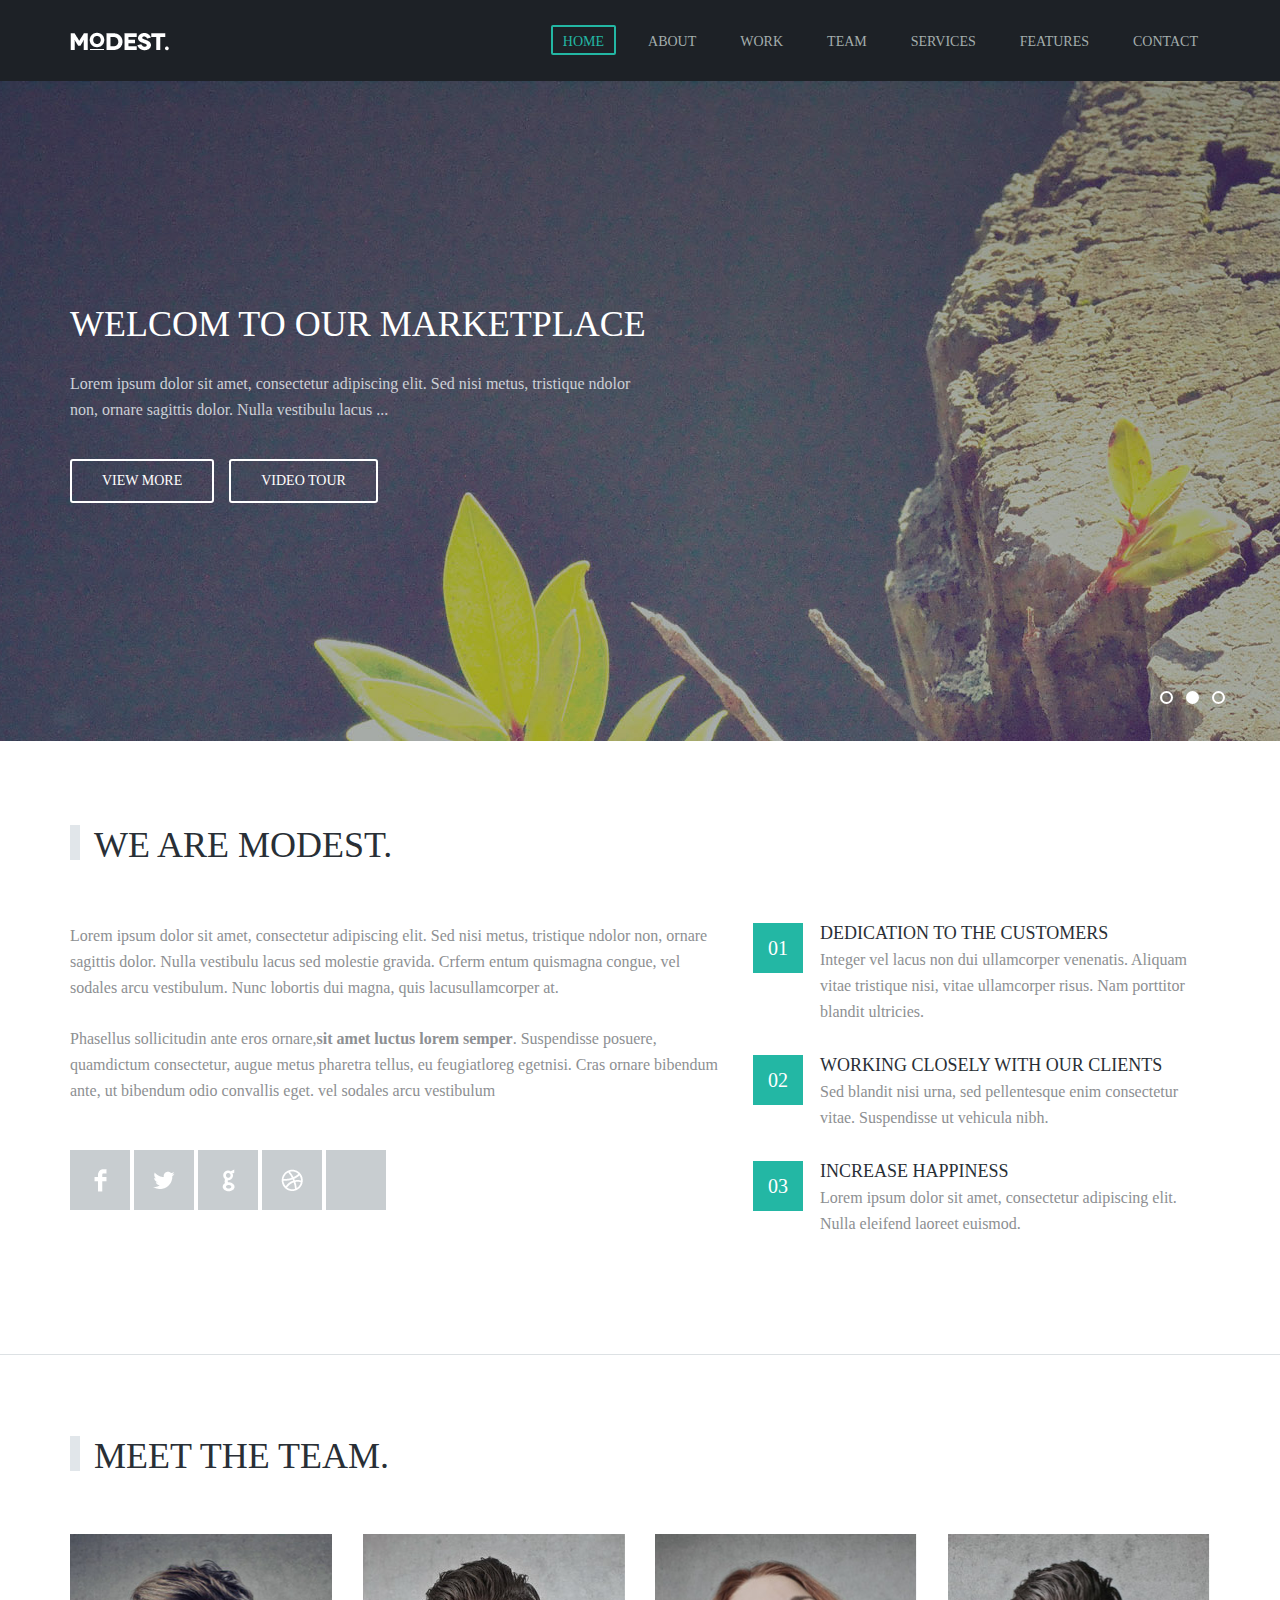
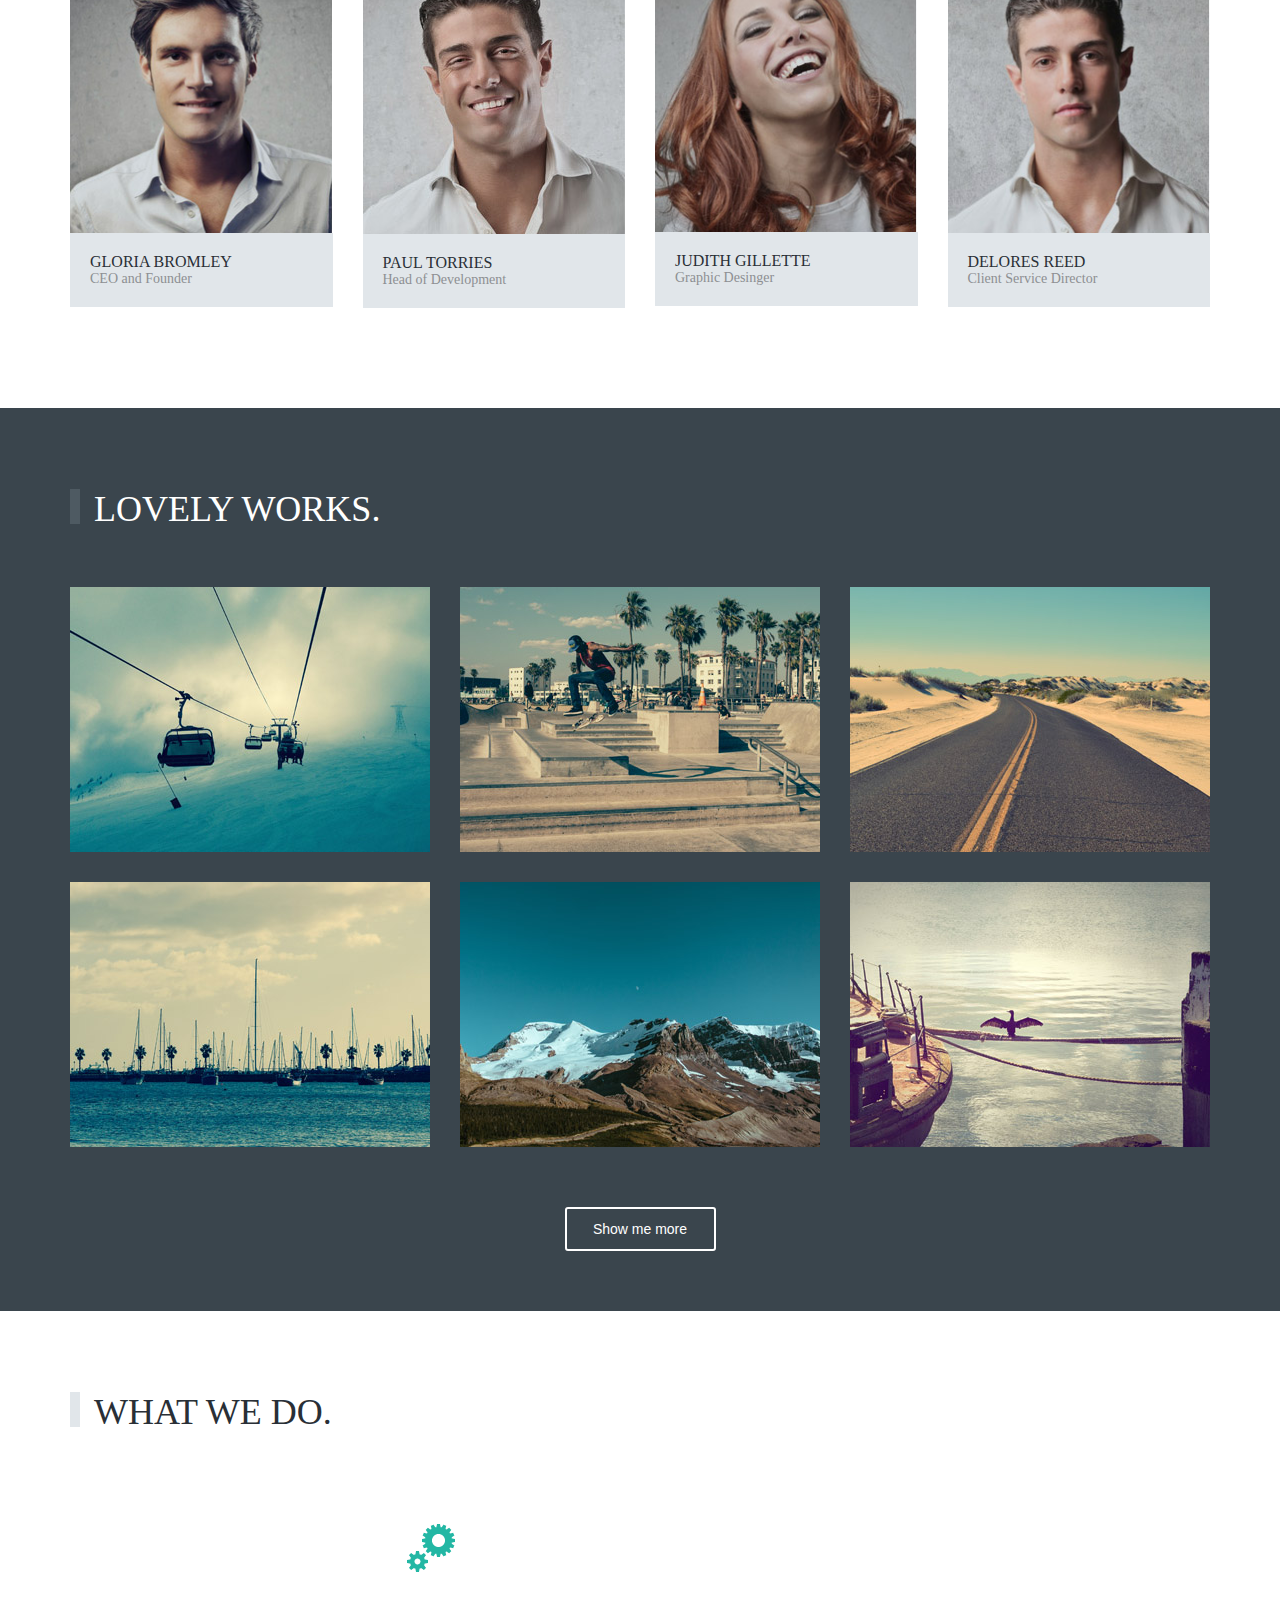
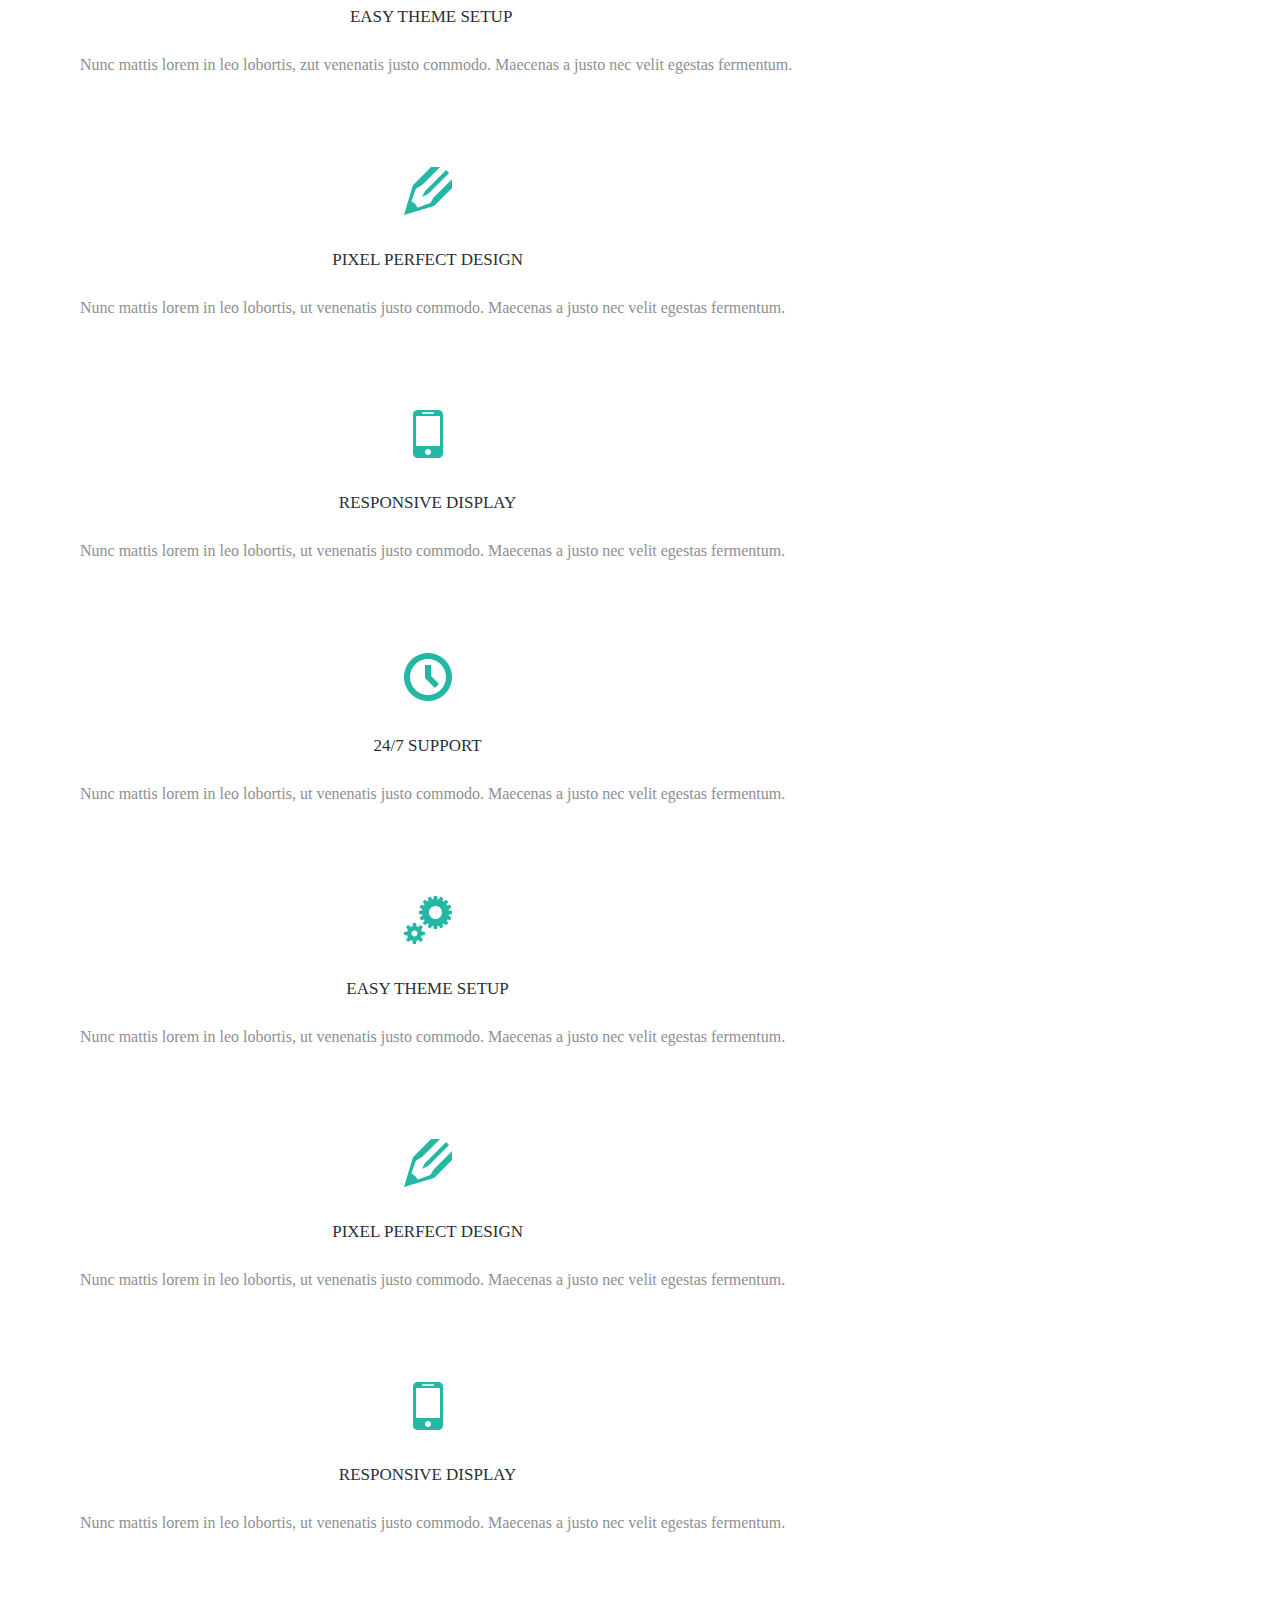
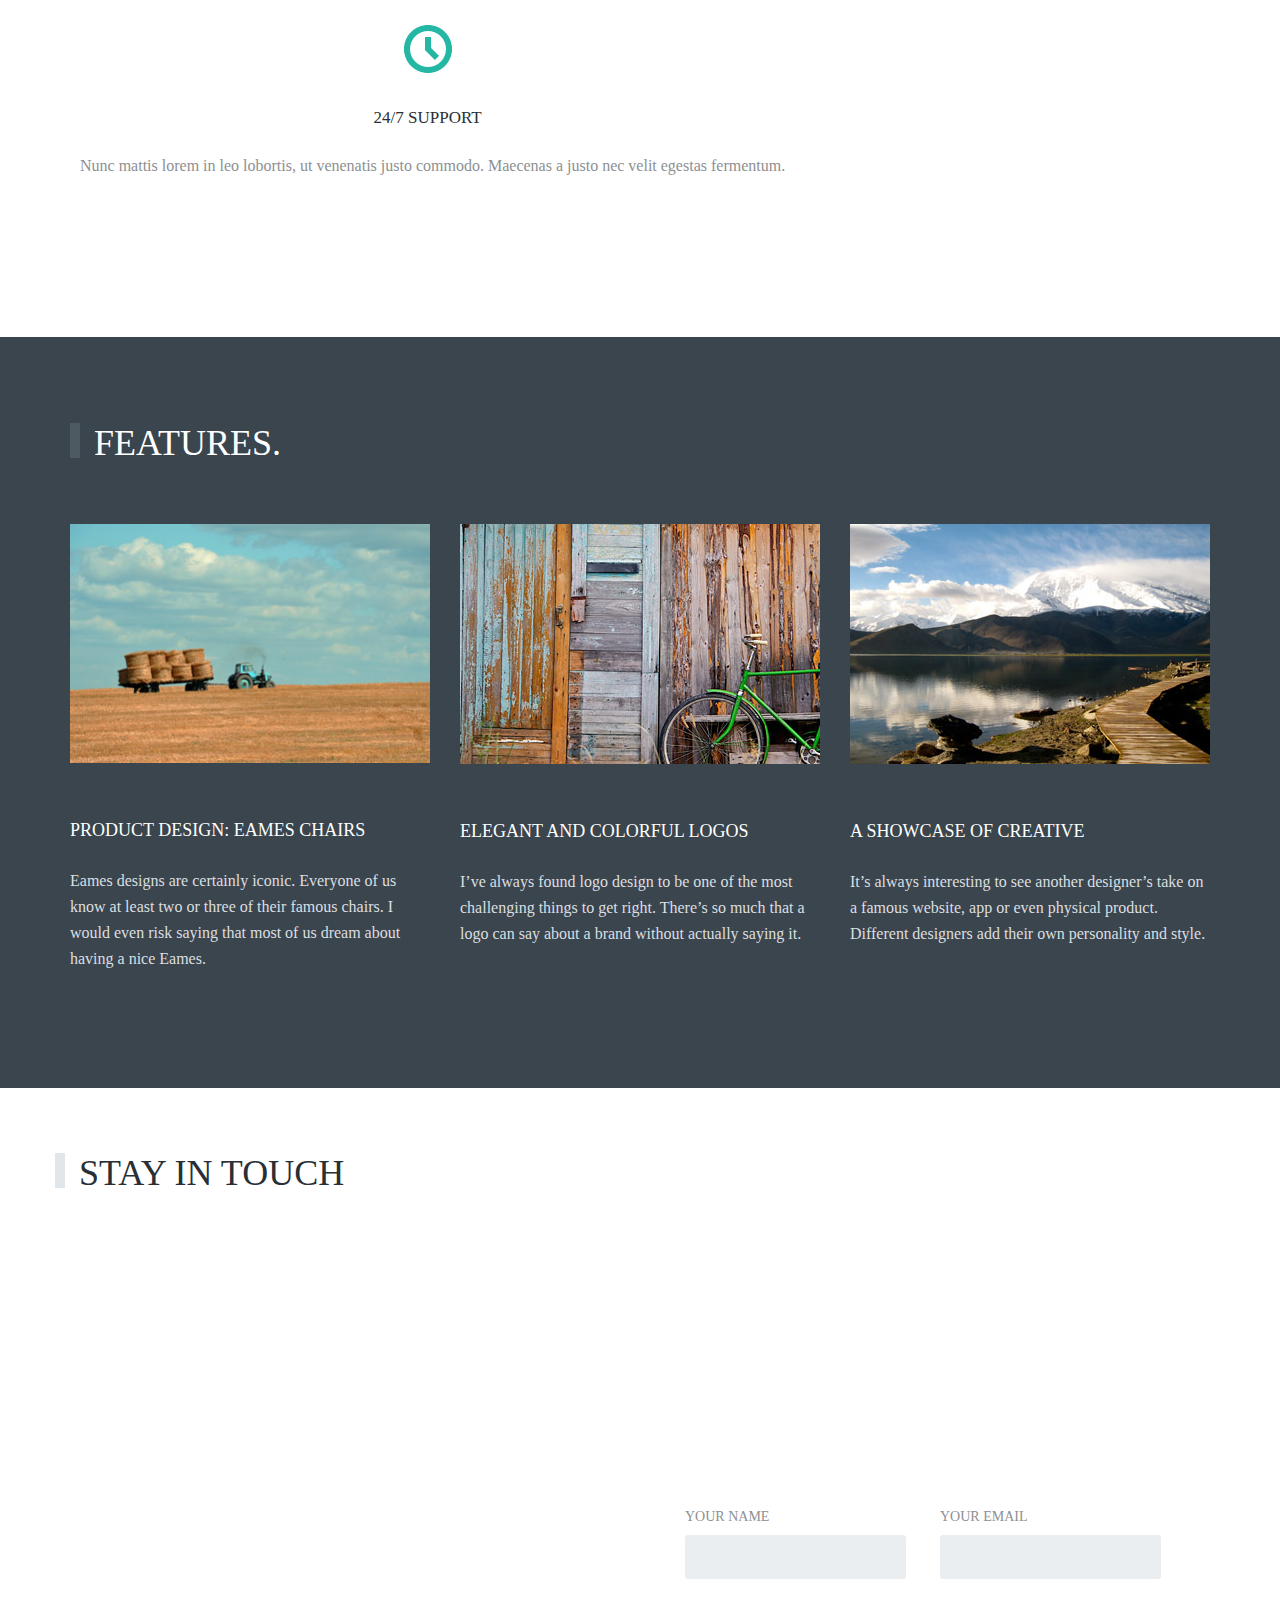
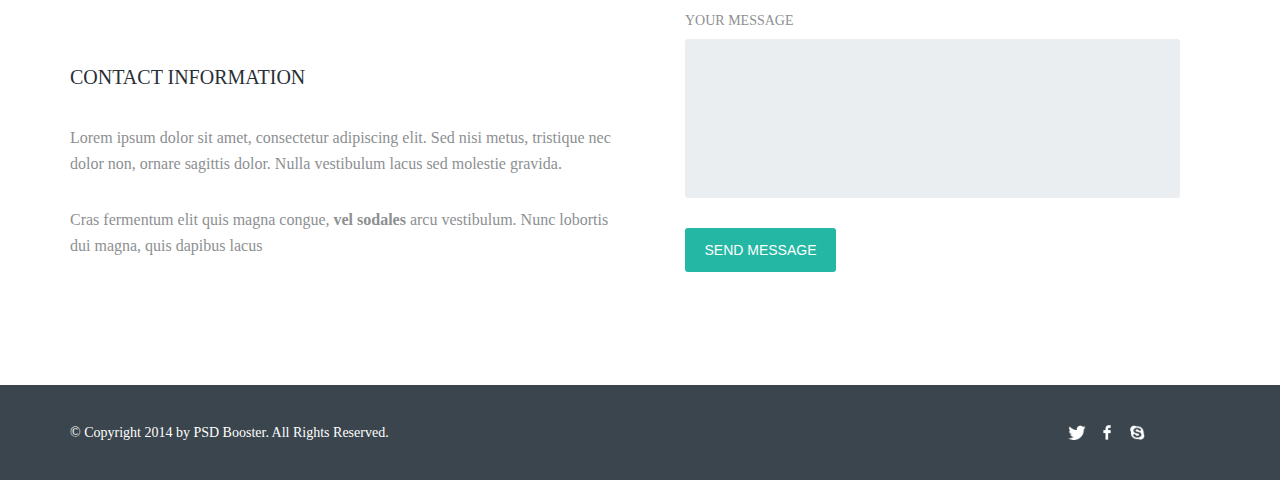
==== Modest/index.html @ b2e4acda "Add files via upload" ====
<!DOCTYPE html>
<html>
<head>
	<title>Modest</title>
	<meta charset="utf-8">
	<meta name="viewport" content="width=device-width, initial-scale=1">
	<link rel="stylesheet" type="text/css" href="style.css">
</head>
<body>

<header>
	<div class="container">
		<h1>
			<a href="#"><img src="images/logo-modest.png"></a>
		</h1>

		<ul>
			<li><a class="active" href="#">HOME</a></li>
			<li><a href="#">ABOUT</a></li>
			<li><a href="#">WORK</a></li>
			<li><a href="#">TEAM</a></li>
			<li><a href="#">SERVICES</a></li>
			<li><a href="#">FEATURES</a></li>
			<li><a href="#">CONTACT</a></li>
		</ul>
	</div>
</header>

<div id="hero">
	<div class="container">
		<h2>Welcom to our marketplace</h2>
		<p>Lorem ipsum dolor sit amet, consectetur adipiscing elit. Sed nisi metus, tristique ndolor non, ornare sagittis dolor. Nulla vestibulu lacus ...</p>

		<div>
			<a href="#">View more</a>
			<a href="#">Video tour</a>
		</div>

			<ul>
				<li><a href="#">1</a></li>
				<li><a href="#" class="current">2</a></li>
				<li><a href="#">3</a></li>
			</ul>
	</div>

</div>

<div id="about">
	<div class="container">
		<h2 class="head-first-block">We are Modest.</h2>
		<div>
			<div>
				<p>Lorem ipsum dolor sit amet, consectetur adipiscing elit. Sed nisi metus, tristique ndolor non, ornare sagittis dolor. Nulla vestibulu lacus sed molestie gravida. Crferm entum  quismagna congue, vel sodales arcu vestibulum. Nunc lobortis dui magna, quis lacusullamcorper at.</p>

				<p>Phasellus sollicitudin ante eros ornare,<b>sit amet luctus lorem semper</b>. Suspendisse posuere, quamdictum consectetur, augue metus pharetra tellus, eu feugiatloreg egetnisi. Cras ornare bibendum ante, ut bibendum odio convallis eget. vel sodales arcu vestibulum</p>

				<ul>
					<li><a href="#">Facebook</a></li>
					<li><a href="#">Twitter</a></li>
					<li><a href="#">Google</a></li>
					<li><a href="#">Dribble</a></li>
					<li><a href="#">Be</a></li>
				</ul>
			</div>

			<div>
				<ol>
					<li>
						<h4>Dedication to the customers</h4>
						<p>Integer vel lacus non dui ullamcorper venenatis. Aliquam vitae tristique nisi, vitae ullamcorper risus. Nam porttitor blandit ultricies.</p>
					</li>
					<li>
						<h4>working closely with our clients</h4>
						<p>Sed blandit nisi urna, sed pellentesque enim consectetur vitae. Suspendisse ut vehicula nibh.</p>
					</li>
					<li>
						<h4>increase happiness</h4>
						<p>Lorem ipsum dolor sit amet, consectetur adipiscing elit. Nulla eleifend laoreet euismod.</p>
					</li>
				</ol>
			</div>
		</div>
	</div>
</div>

<div id="team" class="container">
	<h2  class="head-first-block">Meet the team.</h2>
	<div id="team-list">
		<div>
			<div>
				<img src="images/team/1.jpg">

				<div class="mask">
					<ul>
						<li><a href="">Twitter</a></li>
						<li><a href="">Facebook</a></li>
						<li><a href="">Linkedin</a></li>
					</ul>
				</div>
			</div>

			<div class="info">
				<h4>Gloria Bromley</h4>
				<p>CEO and Founder</p>
			</div>			
		</div>

		<div>
			<div>
				<img src="images/team/2.jpg">

				<div class="mask">
					<ul>
						<li><a href="">Twitter</a></li>
						<li><a href="">Facebook</a></li>
						<li><a href="">Linkedin</a></li>
					</ul>
				</div>
			</div>

			<div class="info">
				<h4>Paul Torries</h4>
				<p>Head of Development</p>
			</div>			
		</div>

		<div>
			<div>
				<img src="images/team/3.jpg">

				<div class="mask">
					<ul>
						<li><a href="">Twitter</a></li>
						<li><a href="">Facebook</a></li>
						<li><a href="">Linkedin</a></li>
					</ul>
				</div>
			</div>

			<div class="info">
				<h4>Judith Gillette</h4>
				<p>Graphic Desinger</p>
			</div>			
		</div>

		<div>
			<div>
				<img src="images/team/4.jpg">

				<div class="mask">
					<ul>
						<li><a href="">Twitter</a></li>
						<li><a href="">Facebook</a></li>
						<li><a href="">Linkedin</a></li>
					</ul>
				</div>
			</div>

			<div class="info">
				<h4>Delores Reed</h4>
				<p>Client Service Director</p>
			</div>			
		</div>

	</div>
</div>

<div id="work">
	<div class="container">
		<h2  class="head-first-block">Lovely works.</h2>
		<div>
			<div>
				<img src="images/pics/pic1.jpg">
				<div class="mask">
					<h4>partnership guidlines</h4>
				</div>

			</div>

			<div>
				<img src="images/pics/pic2.jpg">
				<div class="mask">
					<h4>partnership guidlines</h4>
				</div>
			</div>

			<div>
				<img src="images/pics/pic3.jpg">
				<div class="mask">
					<h4>partnership guidlines</h4>
				</div>
			</div>

			<div>
				<img src="images/pics/pic4.jpg">
				<div class="mask">
					<h4>partnership guidlines</h4>
				</div>
			</div>

			<div>
				<img src="images/pics/pic5.jpg">
				<div class="mask">
					<h4>partnership guidlines</h4>
				</div>
			</div>

			<div>
				<img src="images/pics/pic6.jpg">
				<div class="mask">
					<h4>partnership guidlines</h4>
				</div>
			</div>
		</div>

		<div>
			<button>Show me more</button>
		</div>
	</div>
</div>

<div id="service">
	<div class="container">
		<h2  class="head-first-block">What we do.</h2>
		<div>
			<div>
				<h4>Easy theme Setup</h4>
				<p>Nunc mattis lorem in leo lobortis, zut venenatis justo commodo. Maecenas a justo nec velit egestas fermentum.</p>
			</div>
			<div>
				<h4>pixel perfect design</h4>
				<p>Nunc mattis lorem in leo lobortis, ut venenatis justo commodo. Maecenas a justo nec velit egestas fermentum.</p>
			</div>
			<div>
				<h4>responsive display</h4>
				<p>Nunc mattis lorem in leo lobortis, ut venenatis justo commodo. Maecenas a justo nec velit egestas fermentum.</p>
			</div>
			<div>
				<h4>24/7 support</h4>
				<p>Nunc mattis lorem in leo lobortis, ut venenatis justo commodo. Maecenas a justo nec velit egestas fermentum.</p>
			</div>
			
			<div>
				<h4>Easy theme Setup</h4>
				<p>Nunc mattis lorem in leo lobortis, ut venenatis justo commodo. Maecenas a justo nec velit egestas fermentum.</p>
			</div>
			<div>
				<h4>pixel perfect design</h4>
				<p>Nunc mattis lorem in leo lobortis, ut venenatis justo commodo. Maecenas a justo nec velit egestas fermentum.</p>
			</div>
			<div>
				<h4>responsive display</h4>
				<p>Nunc mattis lorem in leo lobortis, ut venenatis justo commodo. Maecenas a justo nec velit egestas fermentum.</p>
			</div>
			<div>
				<h4>24/7 support</h4>
				<p>Nunc mattis lorem in leo lobortis, ut venenatis justo commodo. Maecenas a justo nec velit egestas fermentum.</p>
			</div>
		</div>
	</div>
</div>

<div id="features">
	<div class="container">
		<h2  class="head-first-block">features.</h2>
		<div>
			<div>
				<img src="images/features/pic1.jpg">
				<div>
					<h4>Product Design: Eames Chairs</h4>
					<p>Eames designs are certainly iconic. Everyone of us know at least two or three of their famous chairs. I would even risk saying that most of us dream about having a nice Eames.</p>
				</div>
				
			</div>
			<div>
				<img src="images/features/pic2.jpg">
				<div>
					<h4>Elegant and Colorful Logos</h4>
					<p>I’ve always found logo design to be one of the most challenging things to get right. There’s so much that a logo can say about a brand without actually saying it.</p>
				</div>
				
			</div>
			<div>
				<img src="images/features/pic3.jpg">
				<div>
					<h4>A Showcase of Creative</h4>
					<p>It’s always interesting to see another designer’s take on a famous website, app or even physical product. Different designers add their own personality and style.</p>
				</div>
				
			</div>			
		</div>		
	</div>
</div>

<div id="contact">
	<h2 class="head-first-block container">Stay in touch</h2>

		<iframe src="https://www.google.com/maps/embed?pb=!1m18!1m12!1m3!1d14898.260747202085!2d107.26133222778275!3d21.010059857342885!2m3!1f0!2f0!3f0!3m2!1i1024!2i768!4f13.1!3m3!1m2!1s0x314afe342e46972f%3A0xa6c0a3414cb71553!2zQ-G6qW0gVHJ1bmcsIEPhuqltIFBo4bqjLCBRdeG6o25nIE5pbmgsIFZp4buHdCBOYW0!5e0!3m2!1svi!2s!4v1594491783343!5m2!1svi!2s" width="100%" height="346px" frameborder="0" style="border:0; z-index: -21;" allowfullscreen="" aria-hidden="false" tabindex="0" ></iframe>
		
		<div class="container">
			<div id="contact-form">
				<div>
					<h4>Contact information</h4>
					<p>Lorem ipsum dolor sit amet, consectetur adipiscing elit. Sed nisi metus, tristique nec dolor non, ornare sagittis dolor. Nulla vestibulum lacus sed molestie gravida.</p>
					<p>Cras fermentum elit quis magna congue, <b>vel sodales</b> arcu vestibulum. Nunc lobortis dui magna, quis dapibus lacus </p>
				</div>

				<form>
					<div>
						<div>
							<label for="name">Your name</label>
							<input type="text" name="name" id="name">
						</div>
						<div>
							<label for="email">Your email</label>
							<input type="email" name="email" id="email">
						</div>
					</div>

					<div>
						<label for="message">Your message</label>
						<textarea id="message" name="message" rows="10" maxlength="500"></textarea>
					</div>

					<div>
						<button>Send message</button>
					</div>
				</form>
			</div>
		</div>

</div>

<footer>
	<div class="container">
		<p>&copy; Copyright 2014 by PSD Booster. All Rights Reserved.</p>
		<ul>
			<li><a href="#">Twitter</a></li>
			<li><a href="#">Facebook</a></li>
			<li><a href="#">Skype</a></li>
			<li><a href="#">Be</a></li>
			<li><a href="#">Lnikedlin</a></li>
		</ul>
	</div>
</footer>
</body>
</html>
---- Modest/style.css ----
* {
	margin: 0;
	padding: 0;
	box-sizing: border-box;
}

a {
	text-decoration: none;
}

.container {
	max-width: 1170px;
	margin: 0px auto;
	padding-left: 15px;
	padding-right: 15px;
}

/** header **/


header {
	background-color: #1d2126;
	height: 81px;
}

h1 {
	line-height: 81px;
}

h2 {
	font-size: 36px;
}

h2.head-first-block {
	position: relative;
	padding-left: 24px;
	color: #292f36;
	font-weight: normal;
	text-transform: uppercase;
	margin-bottom: 57px;
}

h2.head-first-block:before {
	content: ' ';
	width: 10px;
	height: 35px;
	display: inline-block;
	background-color: #e1e6ea;
	position: absolute;
	left: 0;
	top: 1px;
}

h4 {
	font-size: 16px;
}

header .container {
	display: flex;
	justify-content: space-between;
}

header .container ul {
	height: 81px;
}

header .container ul li {
	display: inline-block;
	line-height: 81px;
}

header .container ul li a {
	display: inline-block;
	height: 30px;
	color: #a4aead;
	text-transform: uppercase;
	border: 2px solid transparent;
	border-radius: 2px;
	padding: 0px 10px;
	line-height: 30px;
	margin-left: 16px;
	font-size: 14px;
}

header .container ul li a:hover {
	border: 2px solid #5b6168;
}

header .container ul li a.active {
	border-color: #23b7a4;
	color: #23b7a4;
}

/** hero **/

#hero {
	height: 660px;
	background-image: url(images/banner.jpg);
	background-repeat: no-repeat;
	background-size: cover;
	background-color: #404257;
	background-position: center;
}
#hero .container h2,
#hero .container p,
#hero .container div {
	max-width: 585px;
}

#hero .container {
	padding-top: 222px;
	position: relative;
	height: 660px;
}

#hero .container h2 {
	line-height: 42px;
	color: white;
	text-transform: uppercase;
	font-weight: normal;
}

#hero .container p {
	line-height: 26px;
	color: #ccd0d7;
	font-size: 16px;
	margin-top: 26px;
}
#hero .container div {
	margin-top: 36px;
}
#hero .container div a {
	display: inline-block;
	height: 44px;
	line-height: 40px;
	padding: 0px 30px;
	border: 2px solid white;
	border-radius: 3px;
	font-size: 14px;
	color: white;	
	text-transform: uppercase;
}

#hero .container div a:hover {
	background-color: #23b7a5;
	border-color: #23b7a5;
}

#hero .container div a:nth-child(2) {
	margin-left: 11px;
}

#hero .container ul {
	position: absolute;
	right: 0px;
	bottom: 30px;
}

#hero .container ul li:first-child {
	margin-left: 0px;
}

#hero .container ul li{
	display: inline-block;
	margin-left: 9px;
}

#hero .container ul li a {
	display: inline-block;
	border: 2px solid white;
	width: 13px;
	height: 13px;
	border-radius: 50%;
	text-indent: -10000000px;
}

#hero .container ul li a.current {
	background-color: white;
}


/** about **/
#about {
	border-bottom: 1px solid #dde1e4;
}

#about .container {
	margin-top: 83px;
	margin-bottom: 87px;
}

#about .container > div {
	display: flex;
	justify-content: space-between;
}

#about .container > div > div:first-child {
	width: 654px;
}

#about .container > div > div:last-child {
	width: 457px;
}

#about .container p {
	color: #8d8f92;
	font-size: 16px;
	line-height: 26px;
}

#about .container > div > div:first-child p {
	margin-bottom: 25px;
}

#about ul {
	padding-top: 21px;
}

#about ul li {
	display: inline-block;
}

#about ul li a {
	display: inline-block;
	width: 60px;
	height: 60px;
	text-indent: -1000000px;
	background-color: #c8cdd0;
	background-repeat: no-repeat;
	background-position: center center;
}

#about ul li a:hover {
	background-color: #d0d5d9;
}

#about ul li:nth-child(1) a {
	background-image: url('images/social/facebook.png');
}

#about ul li:nth-child(2) a {
	background-image: url('images/social/twitter.png');
}

#about ul li:nth-child(3) a {
	background-image: url('images/social/google.png');
}

#about ul li:nth-child(4) a {
	background-image: url('images/social/dribbble.png');
}

#about ul li:nth-child(5) a {
	background-image: url('images/social/be.png');
}

#about ol {
	counter-reset: about;
}


#about ol li {
	list-style: none;
	position: relative;
	padding-left: 67px;
	margin-bottom: 30px;
}

#about ol li:before {
	counter-increment: about;
	content: counters(about, ".", decimal-leading-zero);
	display: inline-block;
	width: 50px;
	height: 50px;
	background-color: #23b7a4;
	color: white;
	font-size: 20px;
	text-align: center;
	line-height: 50px;
	position: absolute;
	top: 0px;
	left: 0px;
}

#about ol li h4 {
	margin-bottom: 3px;
	font-size: 18px;
	font-weight: normal;
	text-transform: uppercase;
	color: #292f36;
}

/** team **/

#team {
	margin-top: 80px;
	margin-bottom: 100px; 
}


#team-list {
	display: flex;
	justify-content: space-between;
}

#team-list > div {
	width: calc((100% - 90px) / 4)
}


#team-list .mask{
	display: none;
}


#team-list img {
	display: block;
	max-width: 100%;
}

#team-list h4 {
	color: #292f36;
	text-transform: uppercase;
	font-size: 16px;
	font-weight: normal;
}

#team-list p {
	font-size: 14px;
	font-weight: normal;
	color: #8d8f92;
}

#team-list .info {
	background-color: #e1e6ea;
	height: 74px;
	padding: 20px 0 18px 20px;
}

#team-list .mask ul {
	list-style: none;
}

#team-list .mask ul li a {
	display: inline-block;
	width: 50px;
	height: 50px;
	background-color: #3a454d;
	text-indent: -10000000px;
	background-repeat: no-repeat;
	background-position: center center;
	background-size: auto 15px;
}

#team-list .mask ul li:nth-child(1) a {
	background-image: url('images/social/twitter.png')
}

#team-list .mask ul li:nth-child(2) a {
	background-image: url('images/social/facebook.png')
}

#team-list .mask ul li:nth-child(3) a {
	background-image: url('images/social/Linkedin.png')
}

#team-list > div > div:not(.info) {
	position: relative;
}

#team-list > div:hover > div .mask{
	display: block;
	position: absolute;
	top: 0;
	left: 0;
	width: 100%;
	height: 100%;
	background-color: rgba(255,255,255,0.4);
	display: flex;
	justify-content: center;
	align-items: center;
}

#team-list > div:hover .info {
	background-color: #3a454d;
}

#team-list > div:hover .mask ul {
	letter-spacing: -2px;
}

#team-list > div:hover .mask ul li {
	display: inline-block;
}

#team-list > div .mask ul li a:hover {
	background-color: #4e5a62;
}

#team-list > div:hover h4,
#team-list > div:hover p {
	color: white;
}

/** work **/

#work h2.head-first-block {
	position: relative;
	padding-left: 24px;
	color: white;
	font-weight: normal;
	text-transform: uppercase;
	margin-bottom: 57px;
}

#work h2.head-first-block:before {
	content: ' ';
	width: 10px;
	height: 35px;
	display: inline-block;
	background-color: #4e5a62;
	position: absolute;
	left: 0;
	top: 1px;
}

#work {
	background-color: #3a454d;
}

#work .container {
	padding-top: 80px;
	padding-bottom: 60px;
}

#work .container > div {
	display: flex;
	flex-wrap: wrap;
	justify-content: space-between;
}

#work .container > div > div {
	display: block;
	margin-bottom: 30px;
	position: relative;
	width: calc((100% - 60px) / 3);
}

#work .container > div > div > img {
	display: block;
	max-width: 100%;
}

#work .container > div > div .mask{
	display: none;
}

#work .container button {
	font-size: 14px;
	color: white;
	width: 151px;
	height: 44px;
	border: 2px solid white;
	border-radius: 3px;
	background-color: transparent;
	cursor: pointer;
	margin: 30px auto 0px auto;
}

#work .container > div > div h4 {
	font-size: 18px;
	text-transform: uppercase;
	font-weight: normal;
}
#work .container > div > div:hover .mask {
	display: block;
	width: 100%;
	height: 100%;
	position: absolute;
	top: 0px;
	left: 0px;
	background-color: rgba(0,0,0,0.5);
	background-repeat: no-repeat;
	background-position: center 95px;
	background-image: url(images/plus.png);
	cursor: pointer;
}

#work .container > div > div:hover h4 {
	display: block;
	background-color: #292f36;
	height: 60px;
	position: absolute;
	bottom: 0;
	left: 0;
	width: 100%;
	color: white;
	padding-left: 20px;
	line-height: 60px;
}

#work .container > div > div:hover {

}

#work .container button:hover {
	background-color: #23b7a5;
	border-color: #23b7a5;
}

/** What we do **/

#service .container {
	margin-top: 80px;
	padding-bottom: 70px;
}

#service h2.head-first-block {
	margin-bottom: 90px;
}

#service .container > div {
	display: flex;
	flex-wrap: wrap;
	justify-content: space-between;
}

#service .container > div > div {
	display: inline-block;
	width: calc((100% -90px) /4);
	margin-bottom: 88px;
}

#service .container > div > div h4 {
	font-size: 17px;
	color: #292f36;
	font-weight: normal;
	text-transform: uppercase;
	text-align: center;
	margin-top: 34px;
	margin-bottom: 25px;
}

#service .container > div > div p {
	font-size: 16px;
	line-height: 26px;
	color: #8d8f92;
	font-weight: normal;
	text-align: center;
	padding-left: 10px;
}

#service .container > div > div:before {
	content: ' ';
	display:block;
	width: 100%;
	height: 50px;
	background-repeat: no-repeat;
	background-position: center;

}

#service .container > div > div:nth-child(4n + 1):before{
	background-image: url('images/service/setup.png');
}

#service .container > div > div:nth-child(4n + 2):before{
	background-image: url('images/service/pencil.png');
}

#service .container > div > div:nth-child(4n + 3):before{
	background-image: url('images/service/mobile.png');
}

#service .container > div > div:nth-child(4n + 4):before{
	background-image: url('images/service/clock.png');
}


/** features **/ 

#features {
	background-color: #3a454d;
}

#features h2.head-first-block {
	margin-bottom: 60px;
	color: white;
	text-transform: uppercase;
}

#features h2.head-first-block:before {
	content: ' ';
	width: 10px;
	height: 35px;
	display: inline-block;
	background-color: #4e5a62;
	position: absolute;
	left: 0;
	top: 1px;
}

#features .container {
	padding-top: 85px;
	padding-bottom: 116px;
}

#features .container > div {
	display: flex;
	flex-wrap: wrap;
	justify-content: space-between;
}

#features .container > div > div {
	display: block;
	width: calc((100% - 60px) / 3);
}

#features .container > div > div img {
	max-width: 100%;
}

#features .container > div > div h4 {
	margin-top: 42px;
	font-size: 18px;
	line-height: 42px;
	color: white;
	text-transform: uppercase;
	font-weight: normal;
}

#features .container > div > div p {
	margin-top: 17px;
	color: #dcdfe1;
	font-size: 16px;
	line-height: 26px;
	font-weight: normal;
}

/** contact **/
#contact h2.head-first-block {
	margin-bottom: 60px;
	margin-top: 64px;
}


#contact .container {
	margin-bottom: 83px;
}

#contact-form {
	display: flex;
	justify-content: space-between;
	margin-top: 0px;
}

#contact-form > div,
#contact-form form {
	display: block;
	width: calc((100% - 30px) / 2 );
}

#contact-form > div {
	padding-top: 60px;
}

#contact-form > div h4 {
	font-size: 20px;
	line-height: 26px;
	font-weight: normal;
	text-transform: uppercase;
	color: #292f36;
	margin-bottom: 35px;
}

#contact-form > div p {
	font-size: 16px;
	line-height: 26px;
	font-weight: normal;
	color: #8d8f92;
	margin-bottom: 30px;
}

#contact-form form {
	background-color: white;
	padding: 30px;
	margin-top: -130px;
    z-index: 2;
}


#contact-form form div:nth-child(1) {
	display: flex;
	justify-content: space-between;
}


#contact-form form div:nth-child(1) div {
	display: inline-block;
	width: calc((100% - 15px) / 2);
	margin-bottom: 29px;
}

#contact-form label {
	display: block;
	font-size: 14px;
	line-height: 26px;
	text-transform: uppercase;
	color: #8d8f92;
	margin-bottom: 5px;
}

#contact-form input,
#contact-form textarea {
	border-radius: 3px;
	border: none;
	background-color: #eaeef1;
	outline: none;
	max-width: 100%;
}

#contact-form input {
	display: block;
	height: 44px;
	padding: 5px 20px;
	font-size: 14px;
	line-height: 14px;
}

#contact-form textarea {
	display: block;
	width: 495px;
	height: 159px;
	margin-bottom: 30px;
	resize: none;
	padding: 20px;
	font-size: 14px;
	line-height: 20px;
}

#contact-form button {
	width: 151px;
	height: 44px;
	border-radius: 3px;
	border: none;
	background-color: #23b7a4;
	color: white;
	text-transform: uppercase;
	font-size: 14px;
	line-height: 28px;
	cursor: pointer;
}

/** footer **/

footer {
	background-color: #3a454d;
	height: 95px;
}

footer div {
	display: flex;
	justify-content: space-between;
	align-items: center;
}

footer div p {
	font-size: 14px;
	line-height: 26px;
	color: white;
}

footer div ul {
	list-style: none;
	display: block;
	height: 95px;
	display: flex;
	align-items: center;
}

footer div ul li {
	display: inline-block;
}

footer div ul li a {
	display: inline-block;
	width: 25px;
	height: 20px;
	text-indent: -1000000px;	
	background-repeat: no-repeat;
	background-position: center;
	background-size: auto 15px;
	margin-left: 5px;
}

footer div ul li:nth-child(1) a {
	background-image: url('images/social/twitter.png'); 
}

footer div ul li:nth-child(2) a {
	background-image: url('images/social/facebook.png'); 
}

footer div ul li:nth-child(3) a {
	background-image: url('images/social/skype.png'); 
}

footer div ul li:nth-child(4) a {
	background-image: url('images/social/be.png'); 
}

footer div ul li:nth-child(5) a {
	background-image: url('images/social/linkedin.png'); 
}

/** responsive **/


@media screen and (max-width: 960px) {

	#hero {
		height: 550px;
	}

	h2.head-first-block {
		margin-bottom: 40px;
	}


	#hero .container h2,
	#hero .container p,
	#hero .container div {
		max-width: 80%;
		margin-left: auto;
		margin-right: auto;
		text-align: center;
	}

	#hero .container {
	    padding-top: 150px;	
	}


	#hero .container ul {
		position: static;
		text-align: center;
		margin-top: 120px;
	}

	#about .container {
	    margin-top: 50px;
	    margin-bottom: 50px;
	}

	#about .container > div {
	    display: block;
	}

	#about .container > div > div:first-child {
	    width: 100%;
	    padding-bottom: 50px;
	}

	#about .container > div > div:last-child {
	    width: 100%;
	}
	#team {
		margin-top: 60px;
    	margin-bottom: 70px;
	}

	#team-list > div {
		width: calc((100% - 30px) / 4);
	}

	#work h2.head-first-block {
		margin-bottom: 40px;
	}

	#work .container > div > div {
		width: calc((100% - 30px) / 3);
		margin-bottom: 15px;
	}

	#work .container {
	    padding-top: 50px;
	    padding-bottom: 30px;
	}

	#work .container button {
		margin-top: 15px;
	}	

	#service .container {
	    margin-top: 50px;
	    padding-bottom: 40px;
	}

	#service .container > div > div {
		margin-bottom: 58px;
	}

	#service h2.head-first-block {
		margin-bottom: 50px;
	}

	#features .container {
		padding-top: 50px;
   		padding-bottom: 80px;
	}

	#features .container > div > div {
	    width: calc((100% - 40px) / 3);
	}

	#features h2.head-first-block {
	    margin-bottom: 40px;
	}

	#contact h2.head-first-block {
	    margin-bottom: 40px;
	    margin-top: 44px;
	}

	#contact-form {
		margin-top: -70px;
	}

	#contact-form form div:nth-child(1) {
		display: block;
	}

	#contact-form form div:nth-child(1) div {
		display: block;
		width: 100%;
		margin-bottom: 20px;
	}

	#contact-form input {
		width: 100%;
	}

	#team-list > div > div .mask {
		display: inline-block;
		position: absolute;
		right: 0px;
		bottom: -70px;
	}

	#team-list > div .mask ul li {
		display: inline-block;
	}

	#team-list  div .info {
		background-color: #3a454d;
		padding-left: 10px;
	}

	#team-list > div .mask ul {
		letter-spacing: -4px;
	}

	#team-list > div h4,
	#team-list > div p {
		color: white;
		font-size: 0.8em;
		/*width: 70%;
*/
	}

	#team-list .mask ul li a {
		width: 30px;
		height: 30px;
		background-color: transparent;
	}

	#team-list > div:hover > div .mask {
		background-color: transparent;
	}
 
	#team-list > div:hover > div .mask ul {
		display: inline-block;
	    position: absolute;
	    right: 0px;
	    bottom: -70px;
	    letter-spacing: -4px;

	}	
}

@media screen and (max-width: 810px) {
	header {
		height: auto;
	}

	header .container {
		display: block;
		text-align: center;	
	}

	header h1 {
		line-height: 50px;
	}

	header .container ul {
		height: auto;
	}

	header .container ul li {
		line-height: 50px;
	}
}

@media screen and (max-width: 768px) {

	h2 {
	    font-size: 28px;
	}
	h2.head-first-block {
	    margin-bottom: 30px;
	    text-align: center;
	}

	#hero .container h2 {
	    line-height: 36px;
	}

	header h1 {
	    line-height: 40px;
	}

	header .container ul li {
	    line-height: 40px;
	}

	#hero {
	    height: 450px;
	}

	#hero .container {
	    padding-top: 100px;
	}


	#hero .container ul {
	    margin-top: 100px;	
	}

	#about .container {
		margin-top: 30px;
   		margin-bottom: 30px;
	}

	#about ul {
	    padding-top: 0px;
	}

	#team {
		margin-top: 30px;
		margin-bottom: 30px;
	}

	#team-list {
		flex-wrap: wrap;
	}
	#team-list > div {
		width: calc((100% - 60px) / 2);
		margin: 0px 15px 40px 15px;
	}
	#team-list > div img {
		width: 100%;
	}

	#team-list > div h4 {
		font-size: 16px;
	}

	#team-list > div p {
		font-size: 14px;
	}

	#team-list .info {
		padding-bottom: 40px;
		height: auto;
	}

	#team-list .mask ul li a {
		width: 40px;
		height: 40px;
	}

	#team-list > div > div .mask {
		bottom: -90px;
	}

	#team-list > div:hover > div .mask ul {
	    bottom: -90px;
	}	

	#work .container {
		text-align: center;
		padding-top: 30px;
    	padding-bottom: 20px;
	}

	#work .container > div > div {
	    width: calc((100% - 60px) / 2);
	    margin: 0px 15px 20px 15px;
	}

	#service .container {
		text-align: center;
	}

	#service h2.head-first-block {
	    margin-bottom: 30px;
	}

	#service .container > div > div {
		width: calc((100% - 60px) / 2);
	    margin: 0px 15px 20px 15px;
	}

	#features .container {
	    padding-top: 30px;
	    padding-bottom: 40px;
	}

	#features h2.head-first-block {
	    margin-bottom: 30px;
	    text-align: center;
	}

	#features .container > div {
	    display: block;
	}

	#features .container > div > div {
	    width: 100%;
	    display: flex;
	    margin-bottom: 40px;
	}

	#features .container > div > div img {
	    max-width: 100%;
	    margin-right: 15px;
	    width: 50%;
	}

	#features .container > div > div h4 {
	    margin-top: 0px;
	}

	#contact-form {
		display: block;
	    margin-top: 0px;
	}

	#contact-form > div, #contact-form form {
	    display: block;
	    width: 100%;
	}

	#contact-form > div {
	    padding-top: 40px;
	}

	#contact-form > div h4 {
		margin-bottom: 20px;
	}

	#contact-form > div p {
		margin-bottom: 10px;
	}

	#contact-form form {
		padding: 20px 0px 20px 0px;
		margin-top: 0px;
	}

	#contact-form form div:nth-child(1) div {
	    margin-bottom: 10px;
	}

	#contact-form textarea {
		width: 100%;
	}

	#contact-form button {
		width: 100%;
	}

	#contact .container {
		margin-bottom: 20px;
	}

}

@media screen and (max-width: 500px) {

	h2.head-first-block:before {
		display: none;
	}

	#hero .container {
	    padding-top: 80px;
	}

	#hero .container ul {
	    margin-top: 50px;
	}

	#about .container > div > div:first-child {
	    padding-bottom: 30px;
	}

	#team-list {
	    display: block;
	}
	#team-list > div { 
		max-width: 100%;
		display: block;
		width: 75%;
		margin: 40px auto;
	}

	#team-list > div img {
	    max-width: 100%; 
	}

	#work .container > div {
	    display: block;
	}

	#work .container > div > div {
	    width: 100%;
	    margin: 20px 0px 20px 0px;
	}

	#work .container > div > div > img {
	    display: block;
	    max-width: 100%;
	    margin: 0px auto;
	}

	#service .container > div {
	    display: block;
	}

	#service .container > div > div {
	    width: 100%;
	    margin: 20px 0px 20px 0px;
	}
}
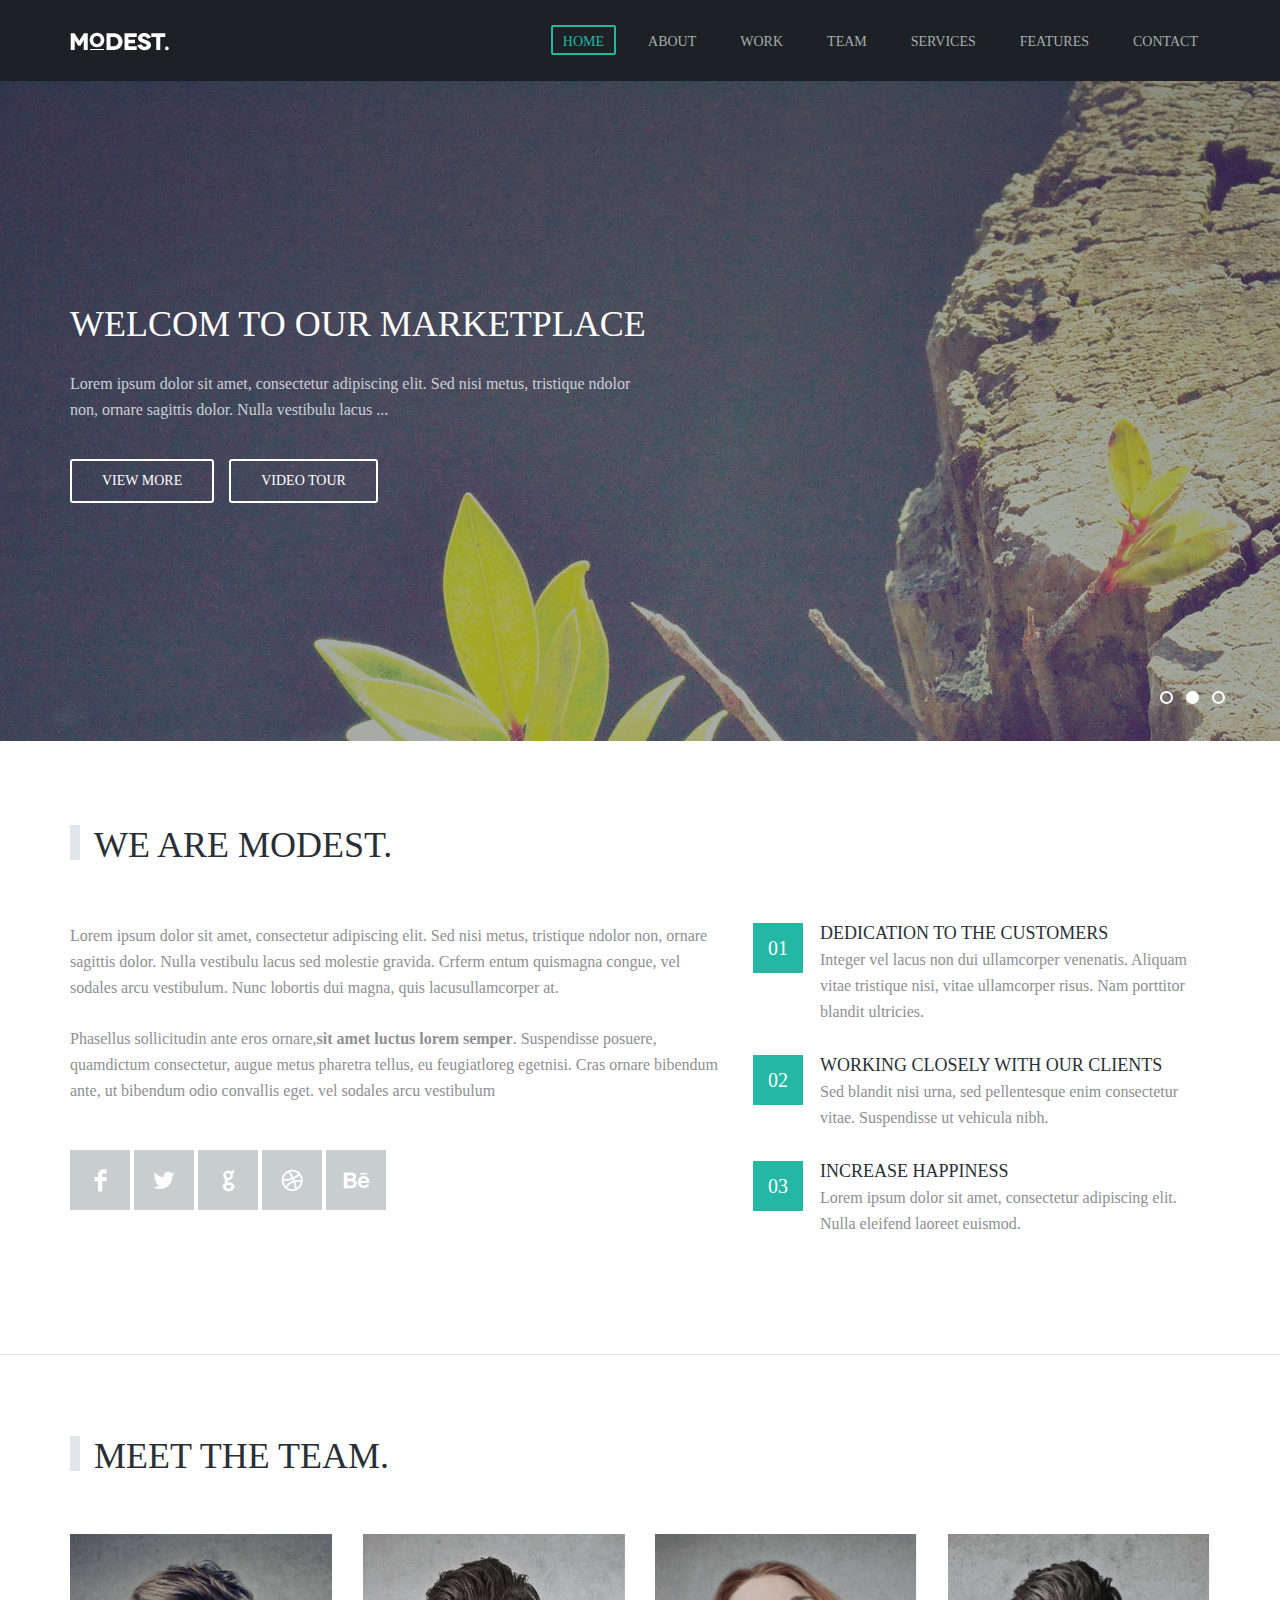
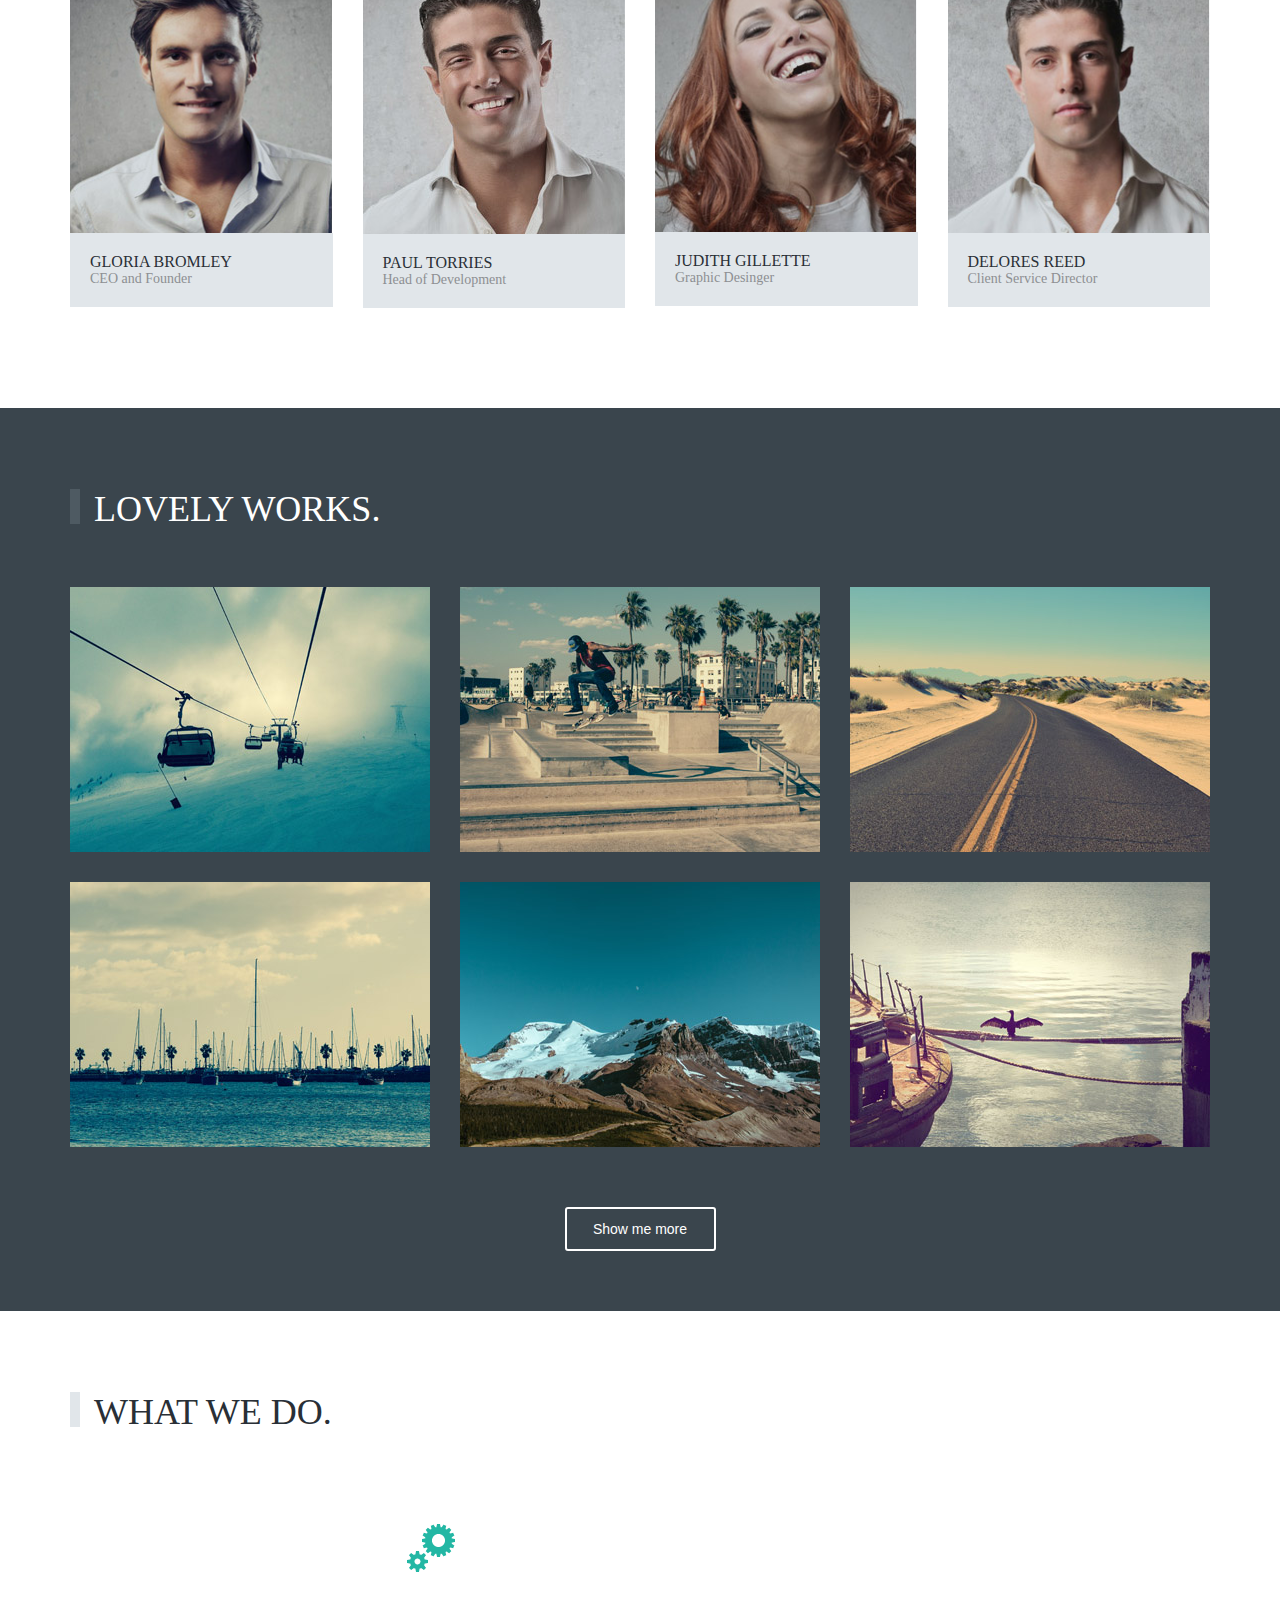
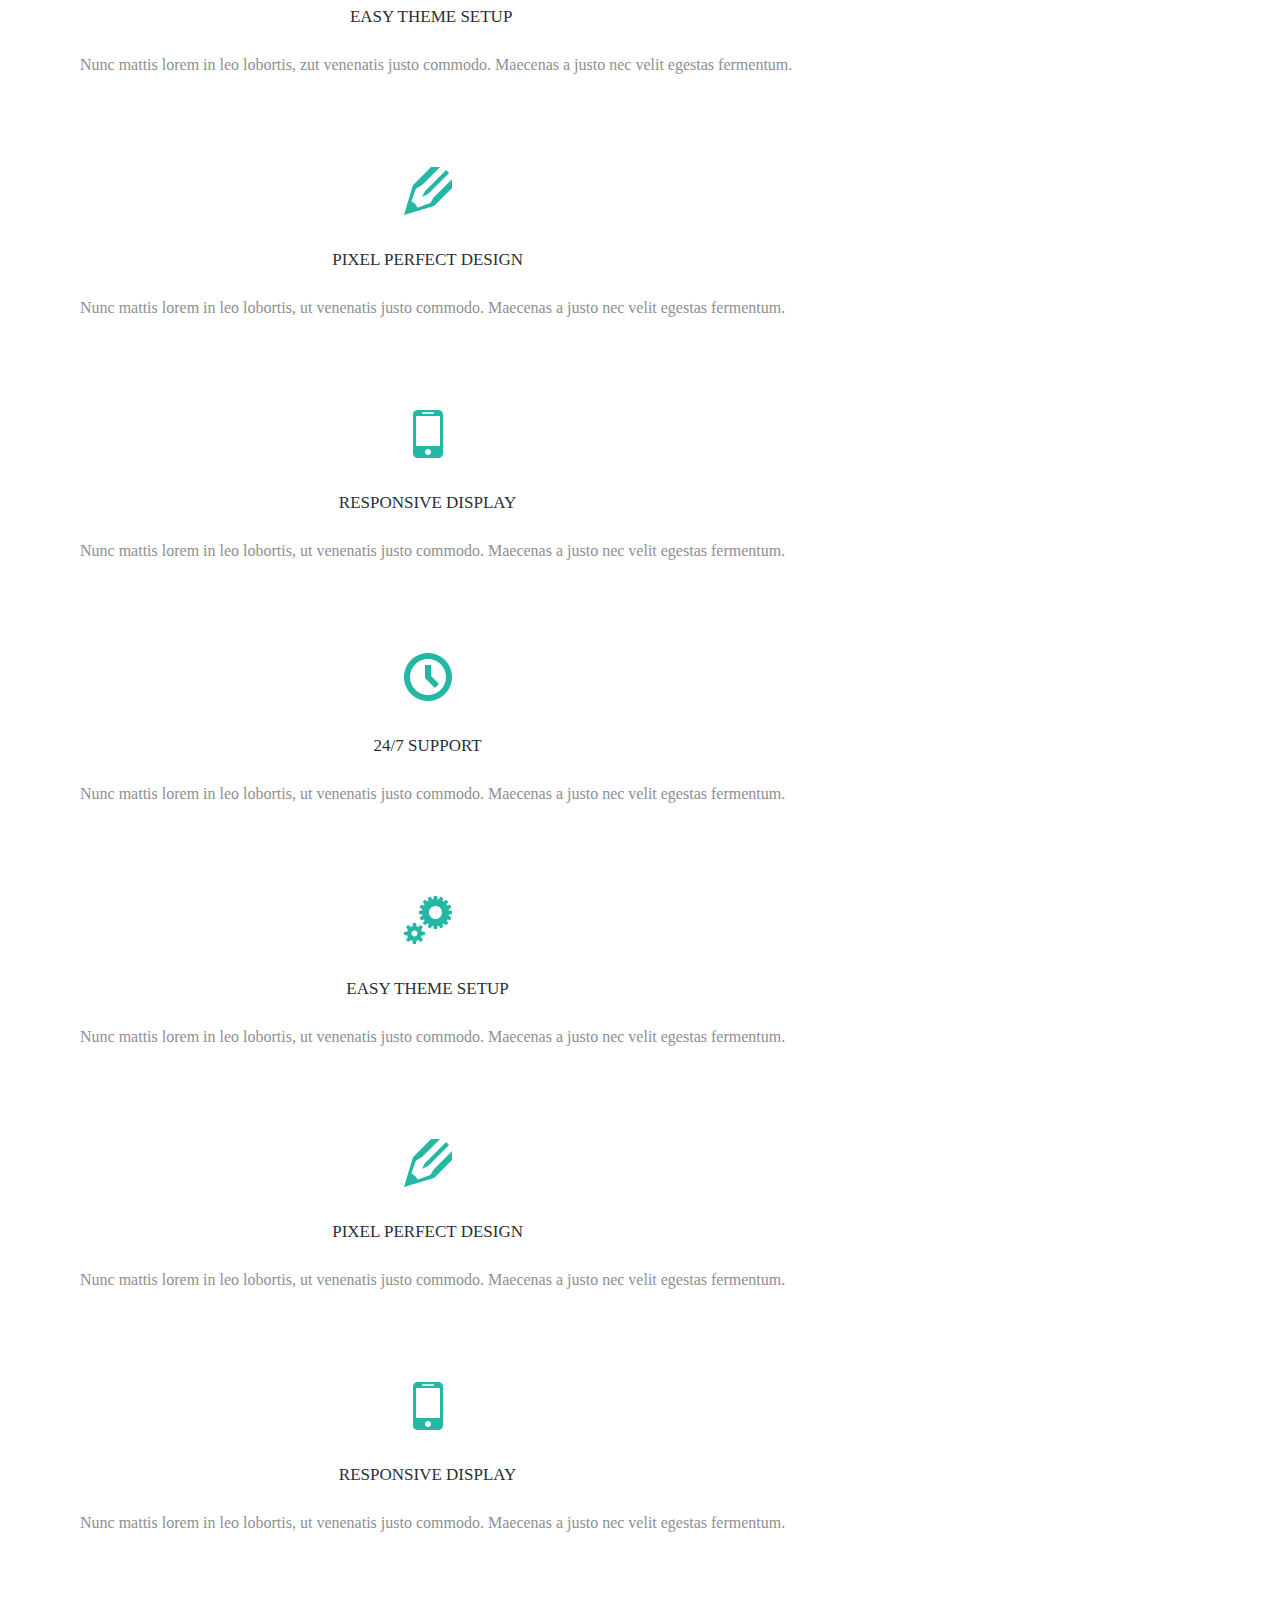
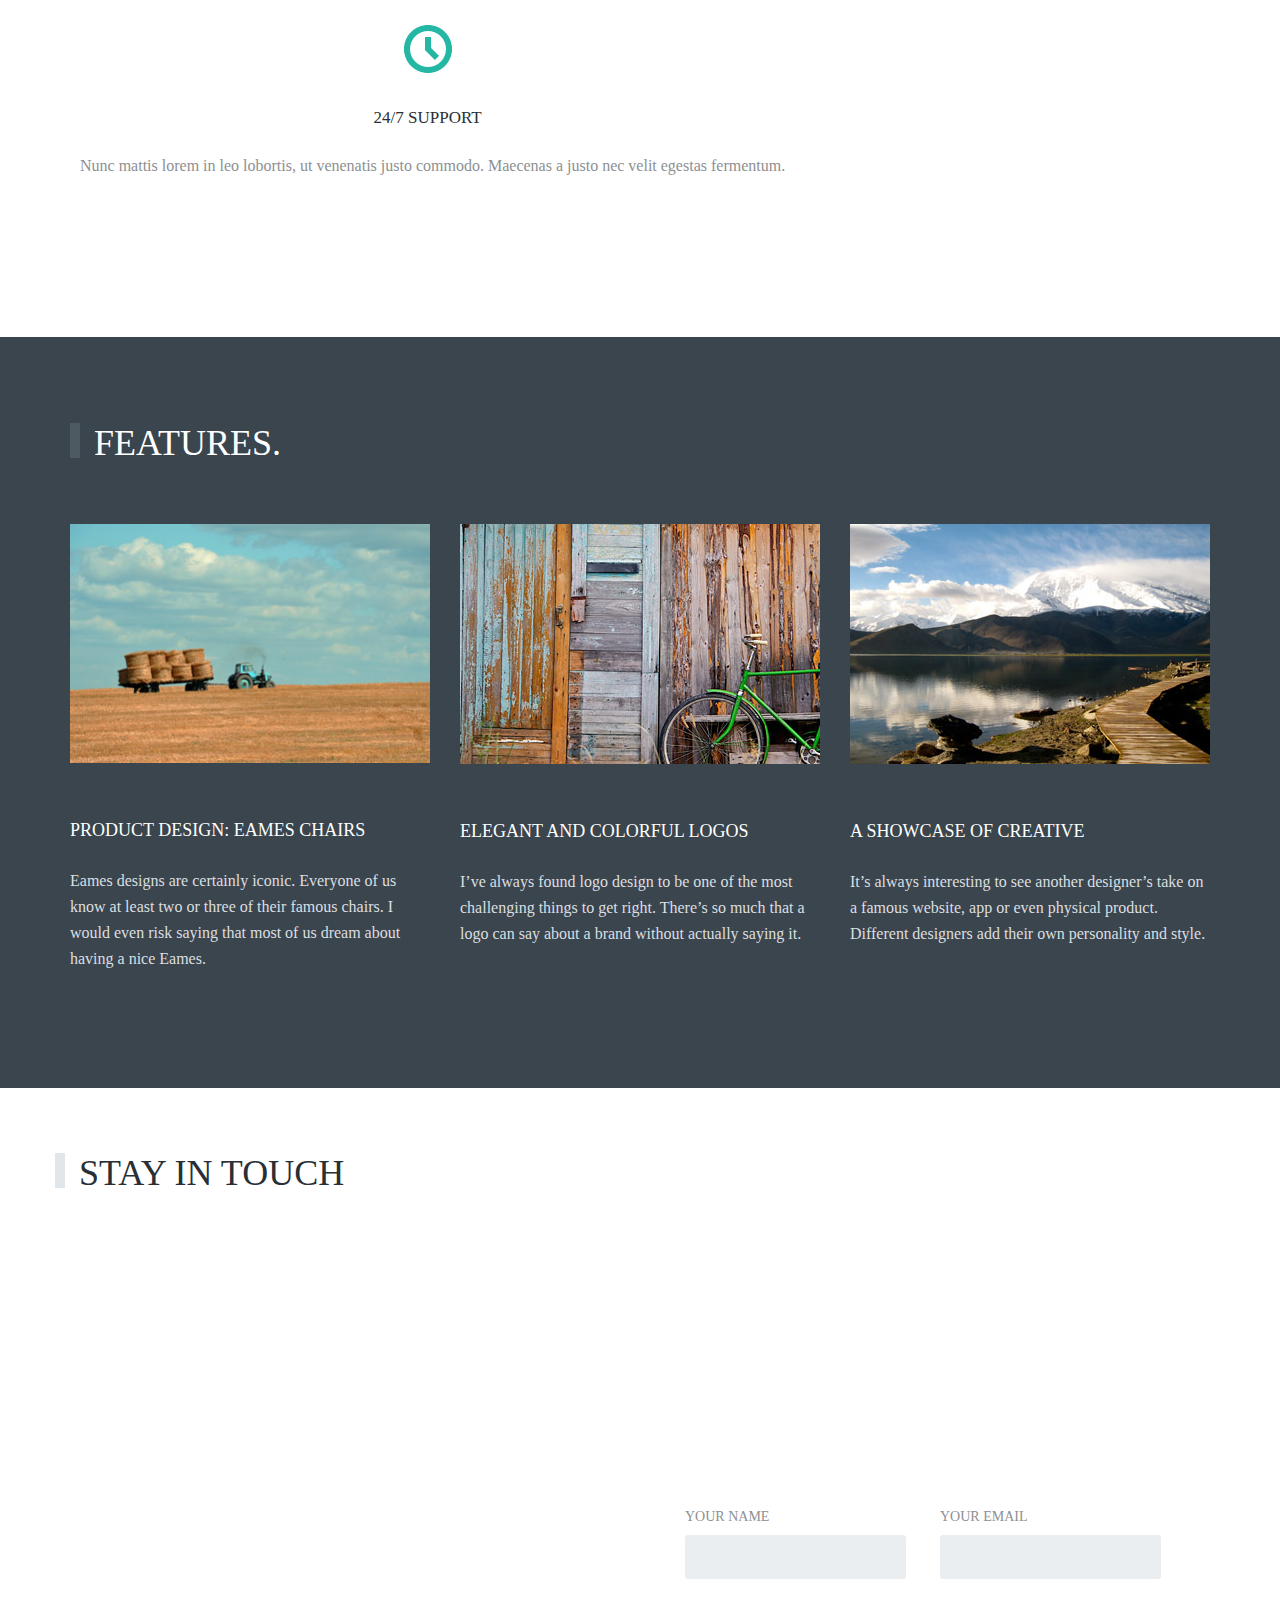
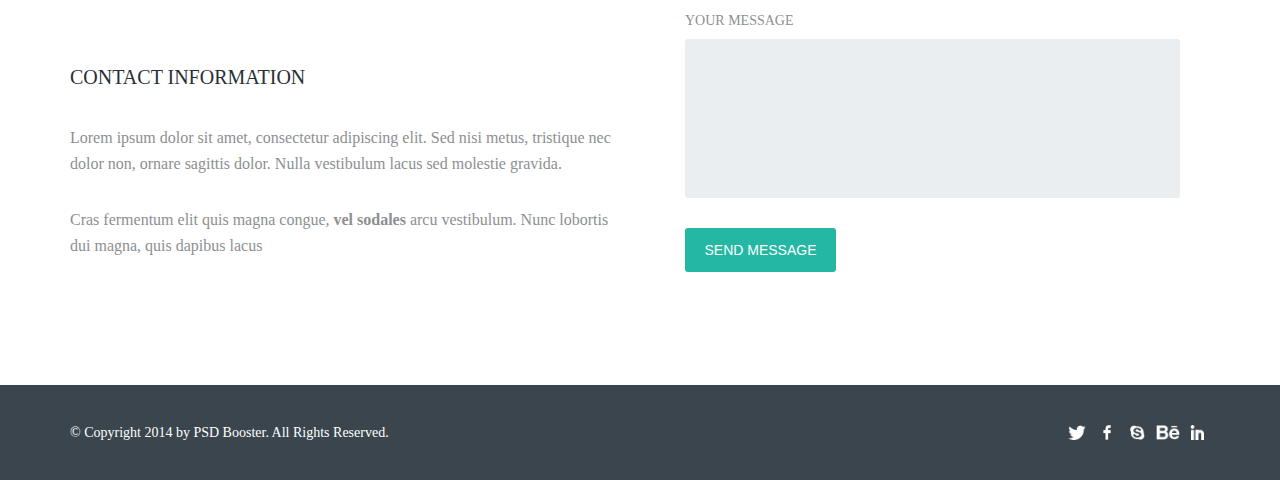
==== commit a9e68f33: "Update index.html" ====
--- a/Modest/index.html
+++ b/Modest/index.html
@@ -92,9 +92,9 @@
 
 				<div class="mask">
 					<ul>
-						<li><a href="">Twitter</a></li>
-						<li><a href="">Facebook</a></li>
-						<li><a href="">Linkedin</a></li>
+						<li><a href="#">Twitter</a></li>
+						<li><a href="#">Facebook</a></li>
+						<li><a href="#">Linkedin</a></li>
 					</ul>
 				</div>
 			</div>
@@ -111,9 +111,9 @@
 
 				<div class="mask">
 					<ul>
-						<li><a href="">Twitter</a></li>
-						<li><a href="">Facebook</a></li>
-						<li><a href="">Linkedin</a></li>
+						<li><a href="#">Twitter</a></li>
+						<li><a href="#">Facebook</a></li>
+						<li><a href="#">Linkedin</a></li>
 					</ul>
 				</div>
 			</div>
@@ -130,9 +130,9 @@
 
 				<div class="mask">
 					<ul>
-						<li><a href="">Twitter</a></li>
-						<li><a href="">Facebook</a></li>
-						<li><a href="">Linkedin</a></li>
+						<li><a href="#">Twitter</a></li>
+						<li><a href="#">Facebook</a></li>
+						<li><a href="#">Linkedin</a></li>
 					</ul>
 				</div>
 			</div>
@@ -149,9 +149,9 @@
 
 				<div class="mask">
 					<ul>
-						<li><a href="">Twitter</a></li>
-						<li><a href="">Facebook</a></li>
-						<li><a href="">Linkedin</a></li>
+						<li><a href="#">Twitter</a></li>
+						<li><a href="#">Facebook</a></li>
+						<li><a href="#">Linkedin</a></li>
 					</ul>
 				</div>
 			</div>
@@ -344,4 +344,4 @@
 	</div>
 </footer>
 </body>
-</html>+</html>
--- a/Modest/style.css
+++ b/Modest/style.css
@@ -251,7 +251,7 @@
 }
 
 #about ul li:nth-child(5) a {
-	background-image: url('images/social/be.png');
+	background-image: url('images/social/Be.png');
 }
 
 #about ol {
@@ -368,7 +368,8 @@
 	position: relative;
 }
 
-#team-list > div:hover > div .mask{
+#team-list > div:hover > div .mask,
+#team-list > div:active > div .mask {
 	display: block;
 	position: absolute;
 	top: 0;
@@ -381,24 +382,30 @@
 	align-items: center;
 }
 
-#team-list > div:hover .info {
+#team-list > div:hover .info,
+#team-list > div:active .info {
 	background-color: #3a454d;
 }
 
-#team-list > div:hover .mask ul {
+#team-list > div:hover .mask ul,
+#team-list > div:active .mask ul {
 	letter-spacing: -2px;
 }
 
-#team-list > div:hover .mask ul li {
-	display: inline-block;
-}
-
-#team-list > div .mask ul li a:hover {
+#team-list > div:hover .mask ul li,
+#team-list > div:active .mask ul li {
+	display: inline-block;
+}
+
+#team-list > div .mask ul li a:hover,
+#team-list > div .mask ul li a:active {
 	background-color: #4e5a62;
 }
 
 #team-list > div:hover h4,
-#team-list > div:hover p {
+#team-list > div:hover p,
+#team-list > div:active h4,
+#team-list > div:active p {
 	color: white;
 }
 
@@ -806,11 +813,11 @@
 }
 
 footer div ul li:nth-child(4) a {
-	background-image: url('images/social/be.png'); 
+	background-image: url('images/social/Be.png'); 
 }
 
 footer div ul li:nth-child(5) a {
-	background-image: url('images/social/linkedin.png'); 
+	background-image: url('images/social/Linkedin.png'); 
 }
 
 /** responsive **/
@@ -940,7 +947,7 @@
 		width: 100%;
 	}
 
-	#team-list > div > div .mask {
+	/*#team-list > div > div .mask {
 		display: inline-block;
 		position: absolute;
 		right: 0px;
@@ -964,8 +971,6 @@
 	#team-list > div p {
 		color: white;
 		font-size: 0.8em;
-		/*width: 70%;
-*/
 	}
 
 	#team-list .mask ul li a {
@@ -985,7 +990,7 @@
 	    bottom: -70px;
 	    letter-spacing: -4px;
 
-	}	
+	}*/	
 }
 
 @media screen and (max-width: 810px) {
@@ -1069,6 +1074,7 @@
 	}
 	#team-list > div img {
 		width: 100%;
+		max-width: 100%;
 	}
 
 	#team-list > div h4 {
@@ -1078,24 +1084,6 @@
 	#team-list > div p {
 		font-size: 14px;
 	}
-
-	#team-list .info {
-		padding-bottom: 40px;
-		height: auto;
-	}
-
-	#team-list .mask ul li a {
-		width: 40px;
-		height: 40px;
-	}
-
-	#team-list > div > div .mask {
-		bottom: -90px;
-	}
-
-	#team-list > div:hover > div .mask ul {
-	    bottom: -90px;
-	}	
 
 	#work .container {
 		text-align: center;
@@ -1194,6 +1182,11 @@
 		margin-bottom: 20px;
 	}
 
+	#work .container > div > div:hover .mask {
+		background-position: center center;
+	}
+
+
 }
 
 @media screen and (max-width: 500px) {
@@ -1207,9 +1200,13 @@
 	}
 
 	#hero .container ul {
-	    margin-top: 50px;
-	}
-
+	    margin-top: 10px;
+	}
+
+	#hero .container div a:nth-child(2) {
+	     margin-left: 0px;
+	     margin-top: 10px; 
+	}
 	#about .container > div > div:first-child {
 	    padding-bottom: 30px;
 	}
@@ -1224,10 +1221,6 @@
 		margin: 40px auto;
 	}
 
-	#team-list > div img {
-	    max-width: 100%; 
-	}
-
 	#work .container > div {
 	    display: block;
 	}
@@ -1251,4 +1244,25 @@
 	    width: 100%;
 	    margin: 20px 0px 20px 0px;
 	}
-}+
+	footer div {
+		display: block;
+	}
+	footer div p,
+	footer div ul {
+		text-align: center;
+		display: block;
+		padding-bottom: 30px;
+	}	
+
+	#features .container > div > div {
+		display: block;
+		text-align: center;
+	}
+
+	#features .container > div > div img {
+    max-width: 100%;
+    margin-right: 15px;
+    width: 100%;
+}
+}
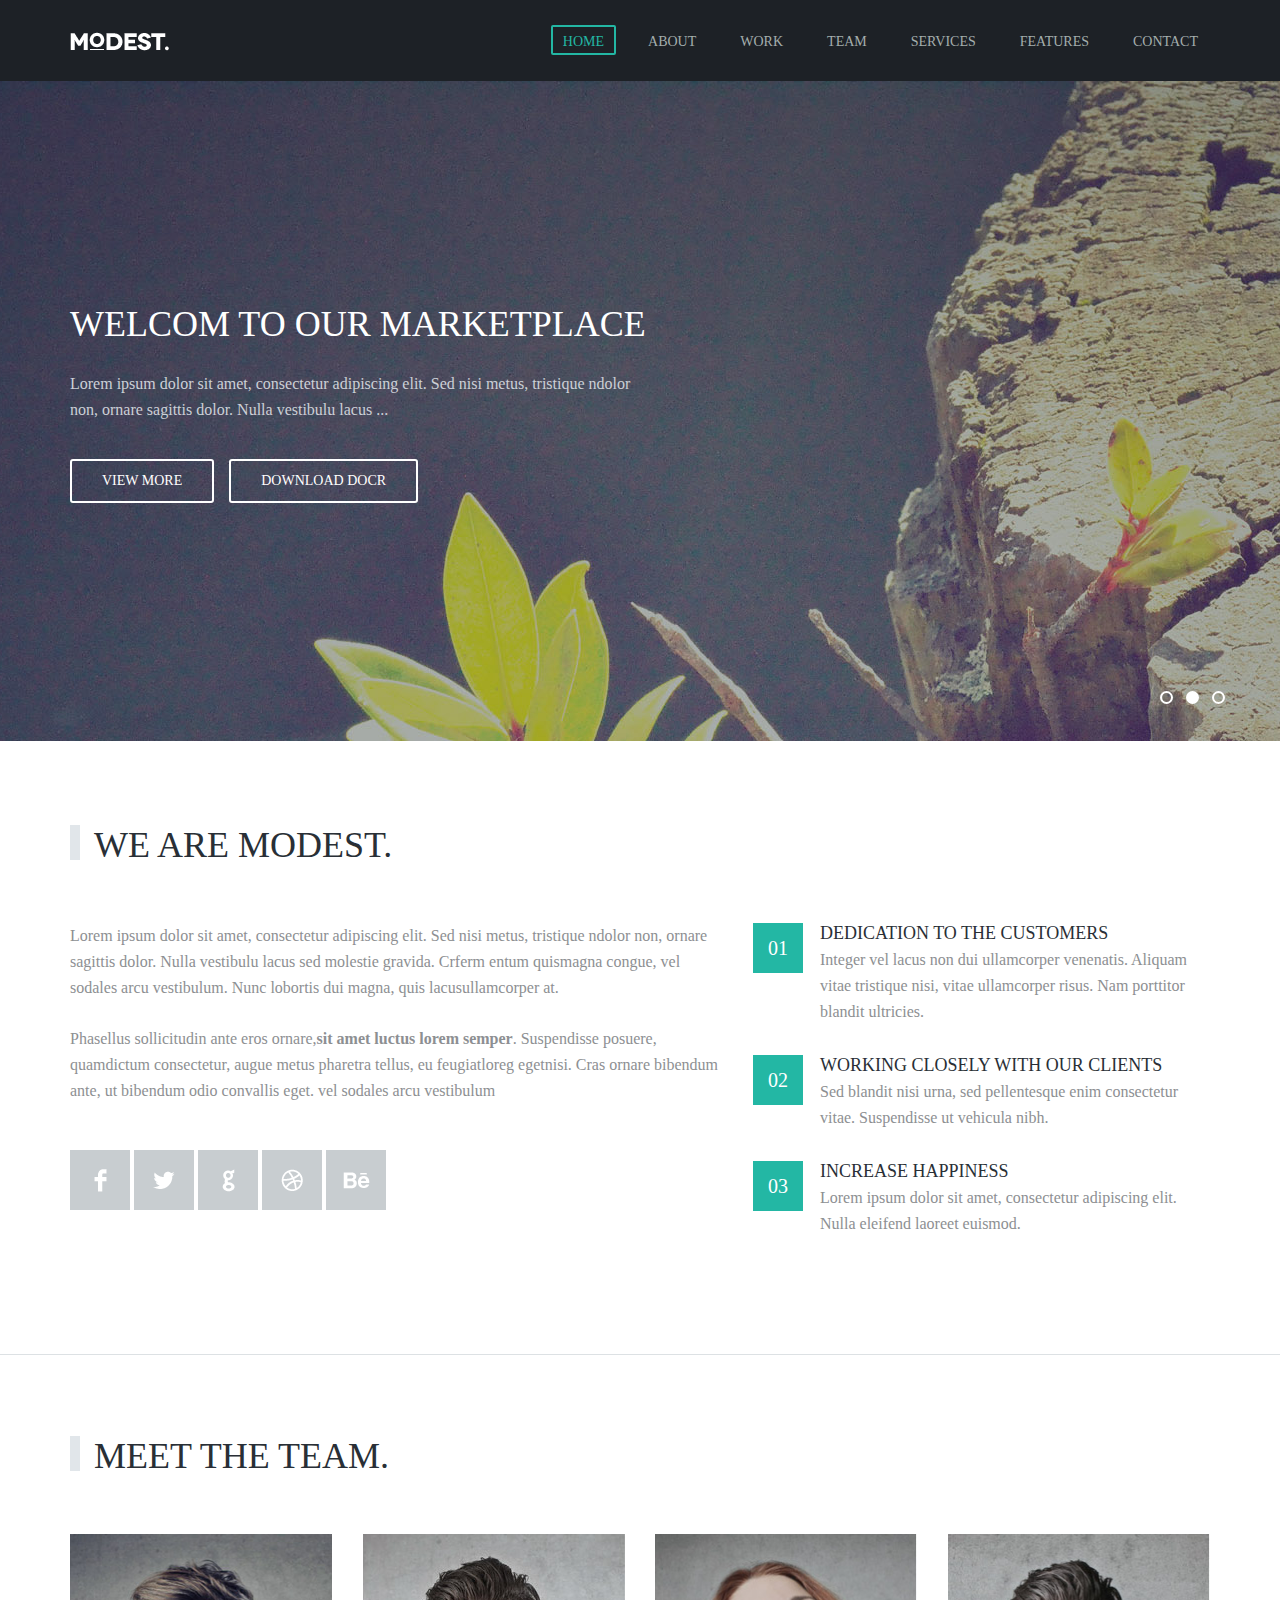
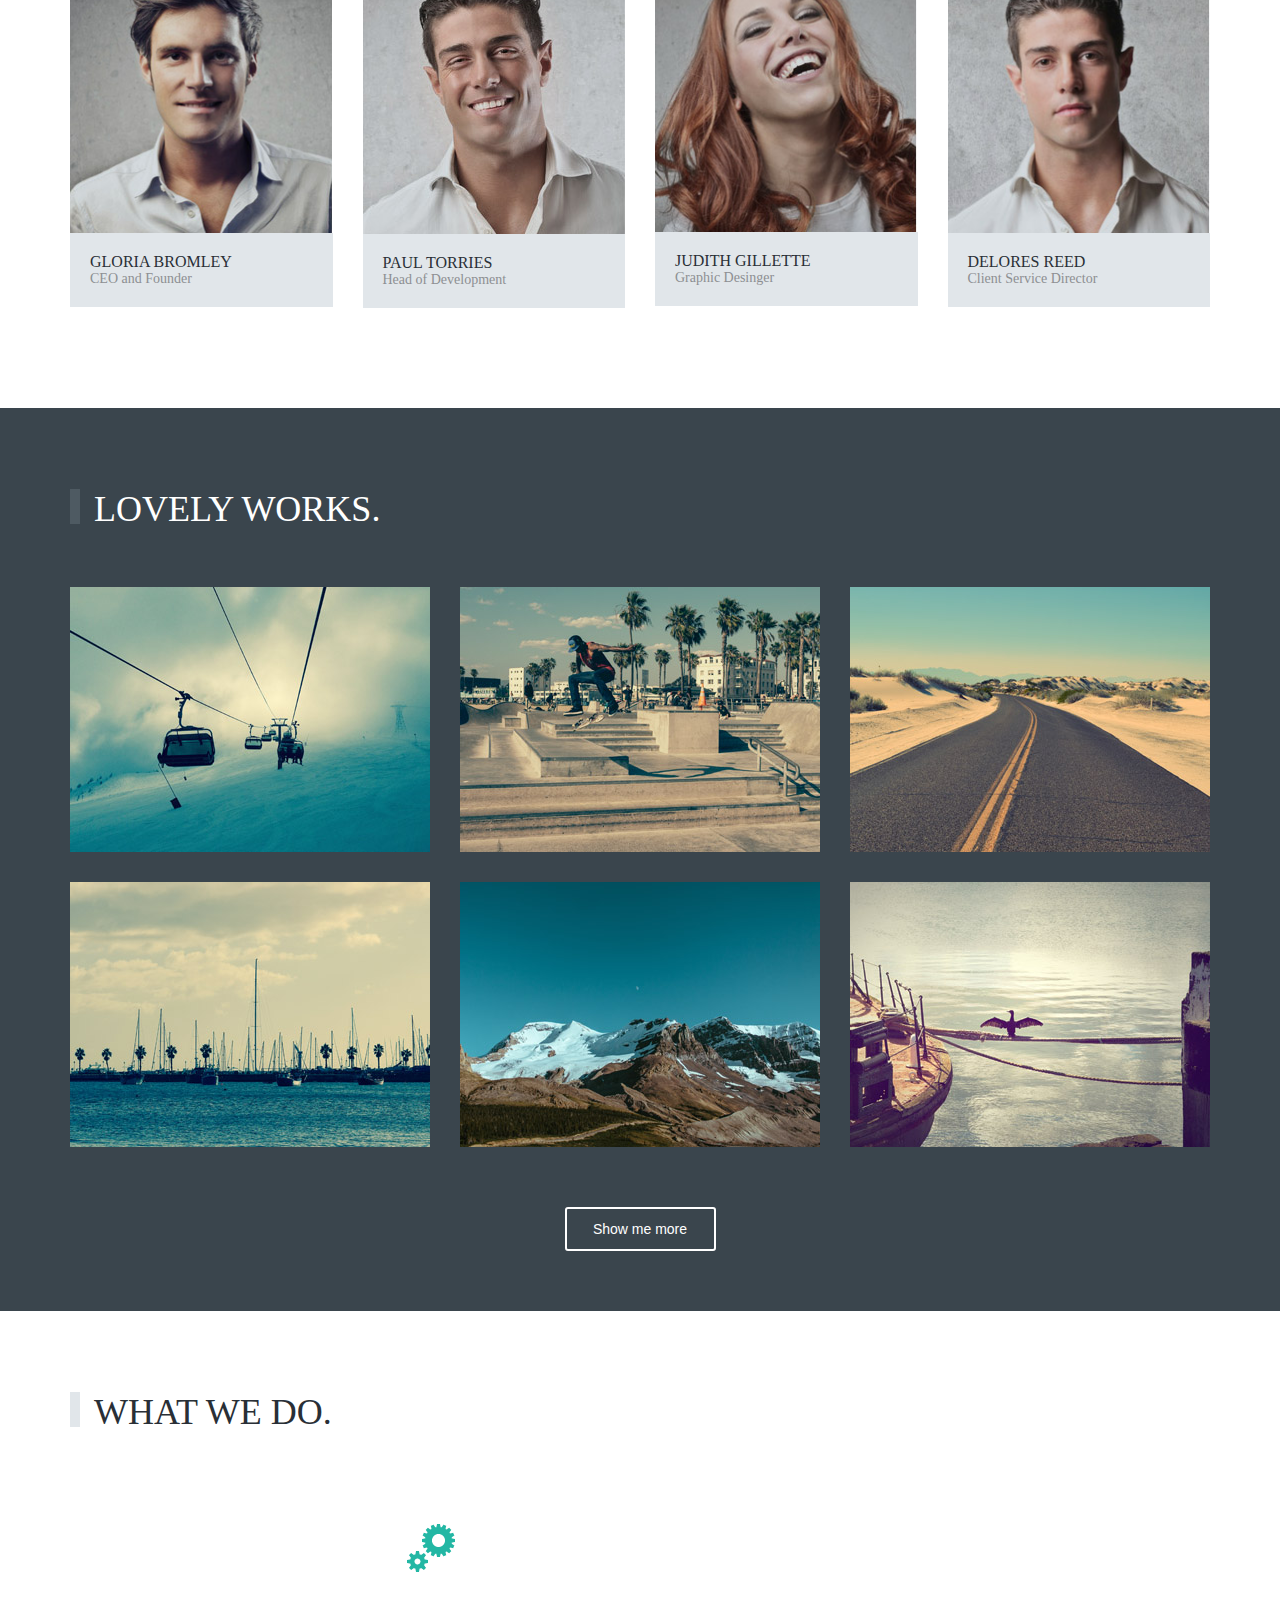
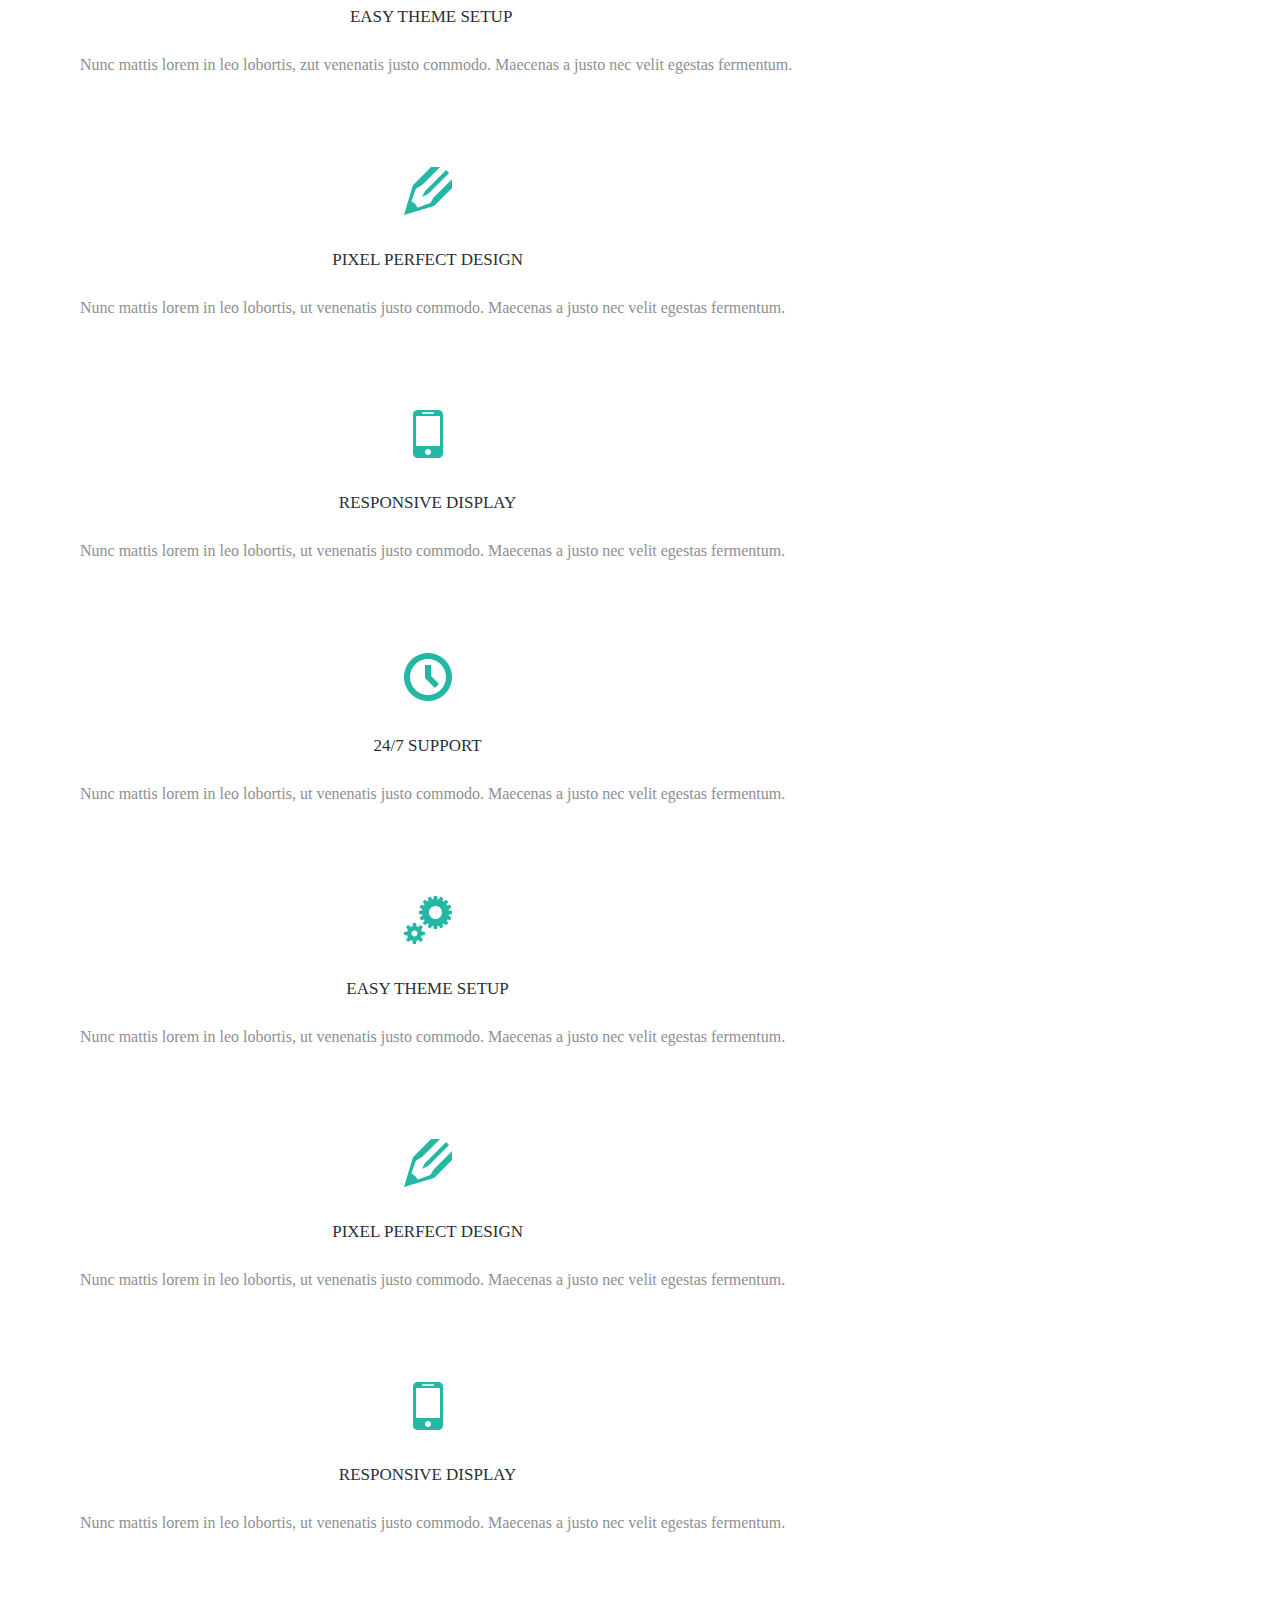
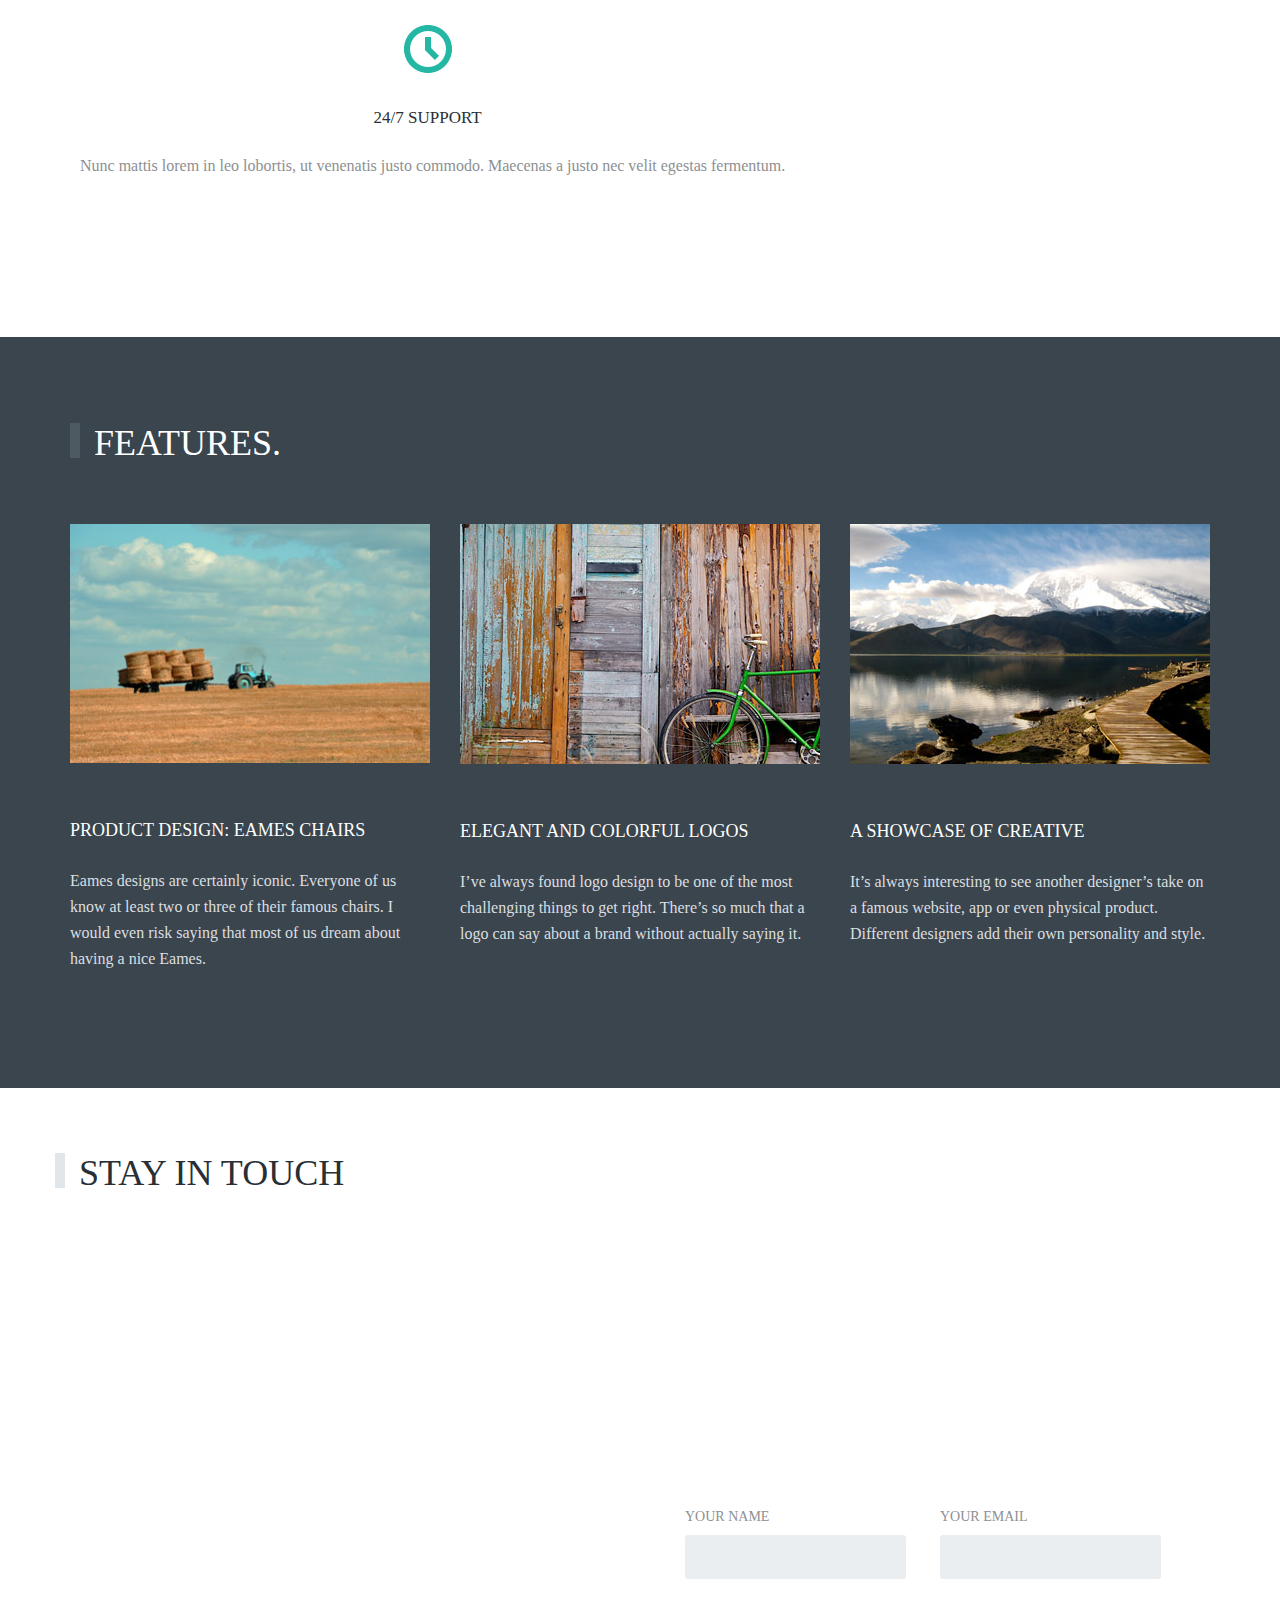
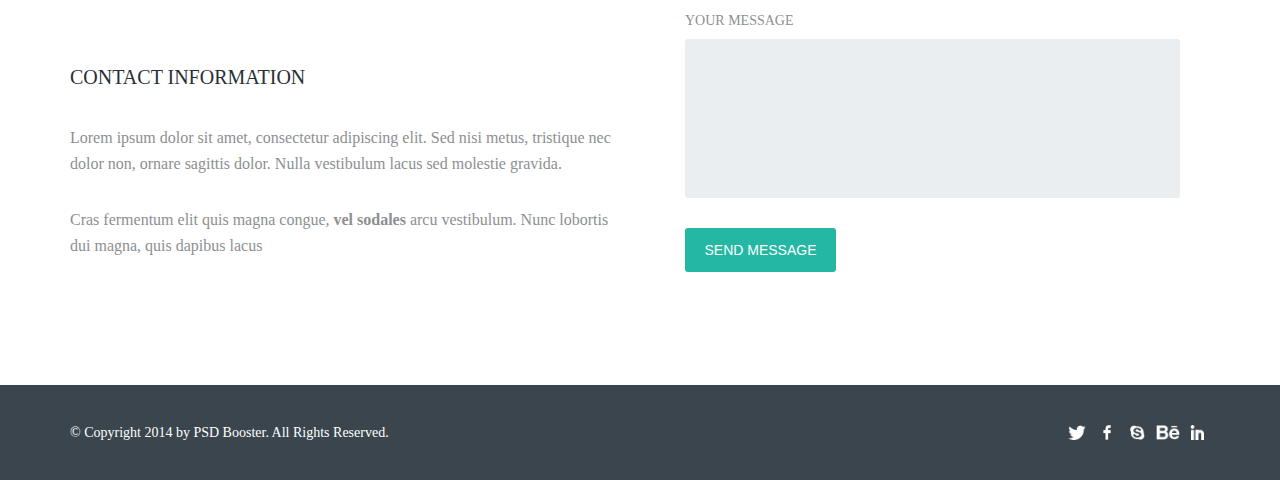
==== commit 5899cc48: "edit link dowload document" ====
--- a/Modest/index.html
+++ b/Modest/index.html
@@ -33,7 +33,7 @@
 
 		<div>
 			<a href="#">View more</a>
-			<a href="#">Video tour</a>
+			<a href="https://drive.google.com/file/d/1TUz2U1g0EMUxz6kM4us15xcekVtoRQ0s/view?usp=sharing">Download Docr</a>
 		</div>
 
 			<ul>
--- a/Modest/style.css
+++ b/Modest/style.css
@@ -171,7 +171,7 @@
 	width: 13px;
 	height: 13px;
 	border-radius: 50%;
-	text-indent: -10000000px;
+	text-indent: -1000000px;
 }
 
 #hero .container ul li a.current {
@@ -346,7 +346,7 @@
 	width: 50px;
 	height: 50px;
 	background-color: #3a454d;
-	text-indent: -10000000px;
+	text-indent: -1000000px;
 	background-repeat: no-repeat;
 	background-position: center center;
 	background-size: auto 15px;
@@ -370,7 +370,6 @@
 
 #team-list > div:hover > div .mask,
 #team-list > div:active > div .mask {
-	display: block;
 	position: absolute;
 	top: 0;
 	left: 0;
@@ -456,6 +455,7 @@
 #work .container > div > div > img {
 	display: block;
 	max-width: 100%;
+	width: 100%;
 }
 
 #work .container > div > div .mask{
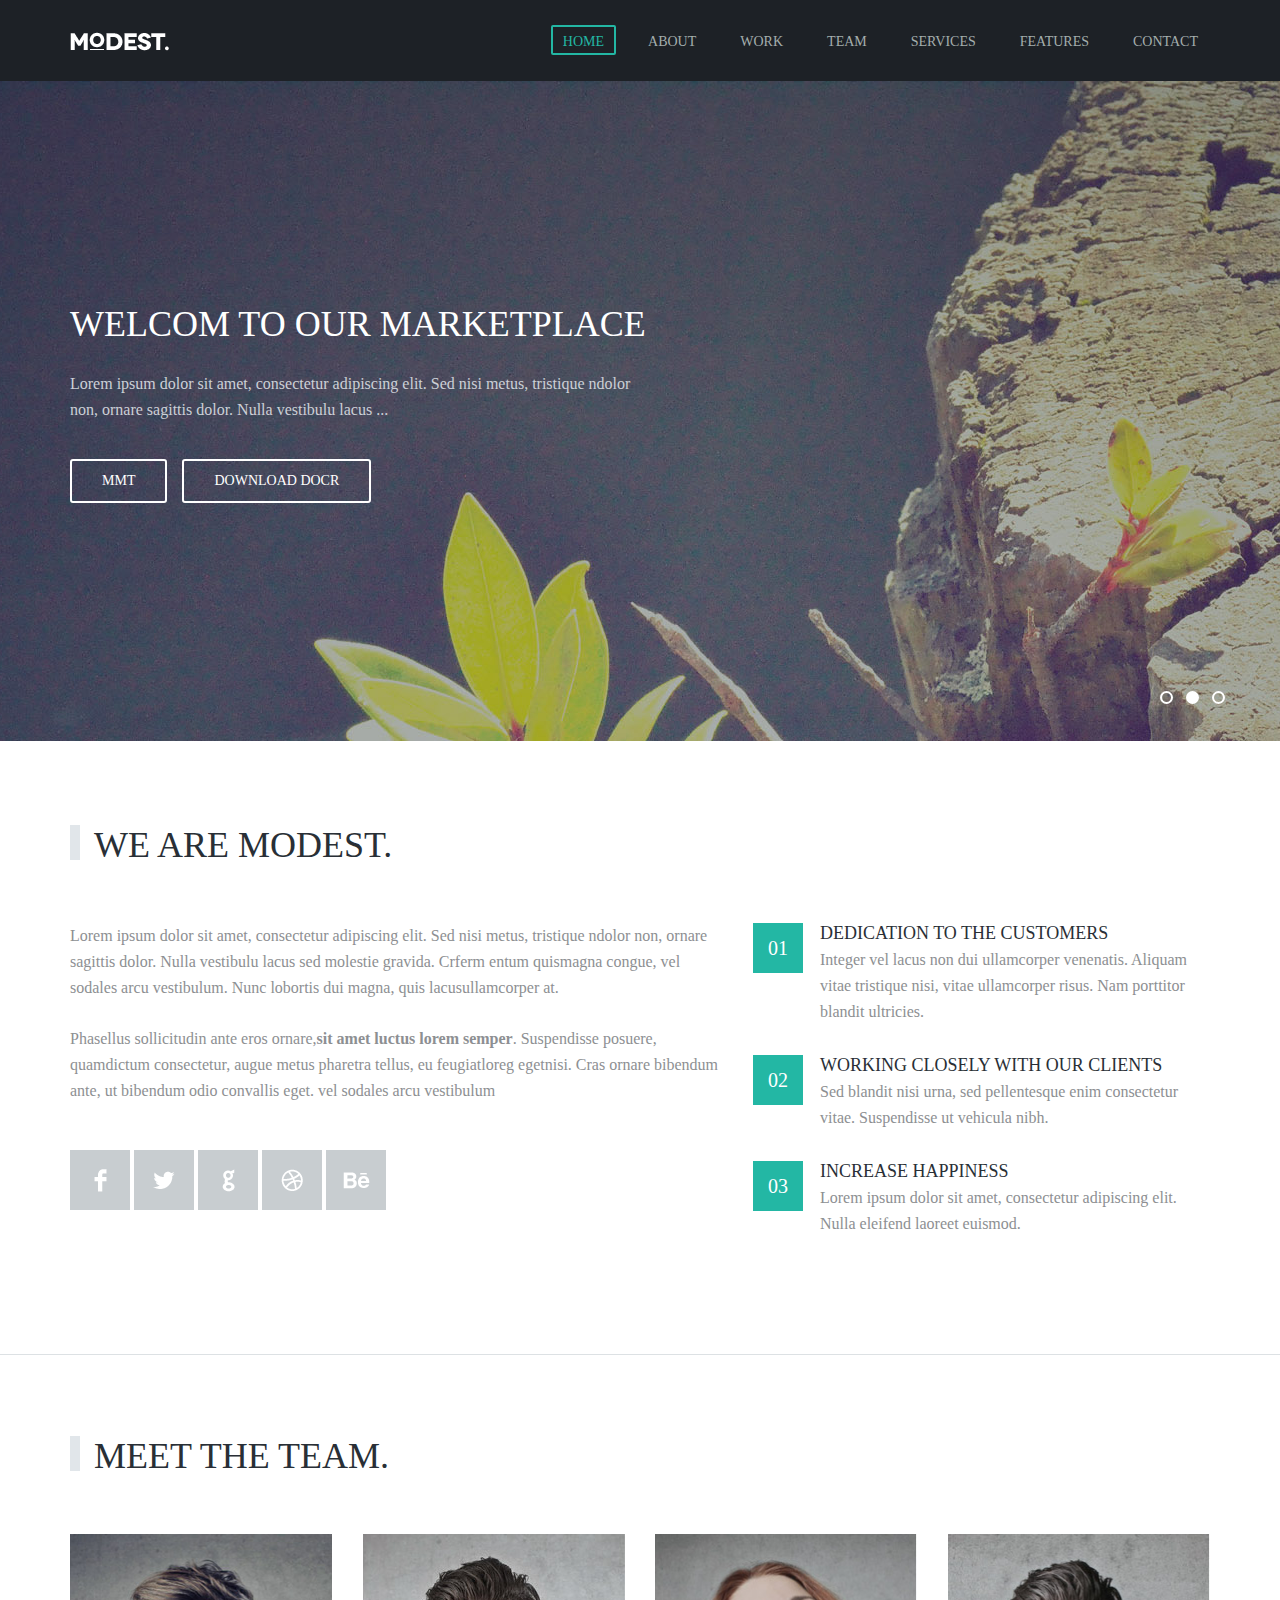
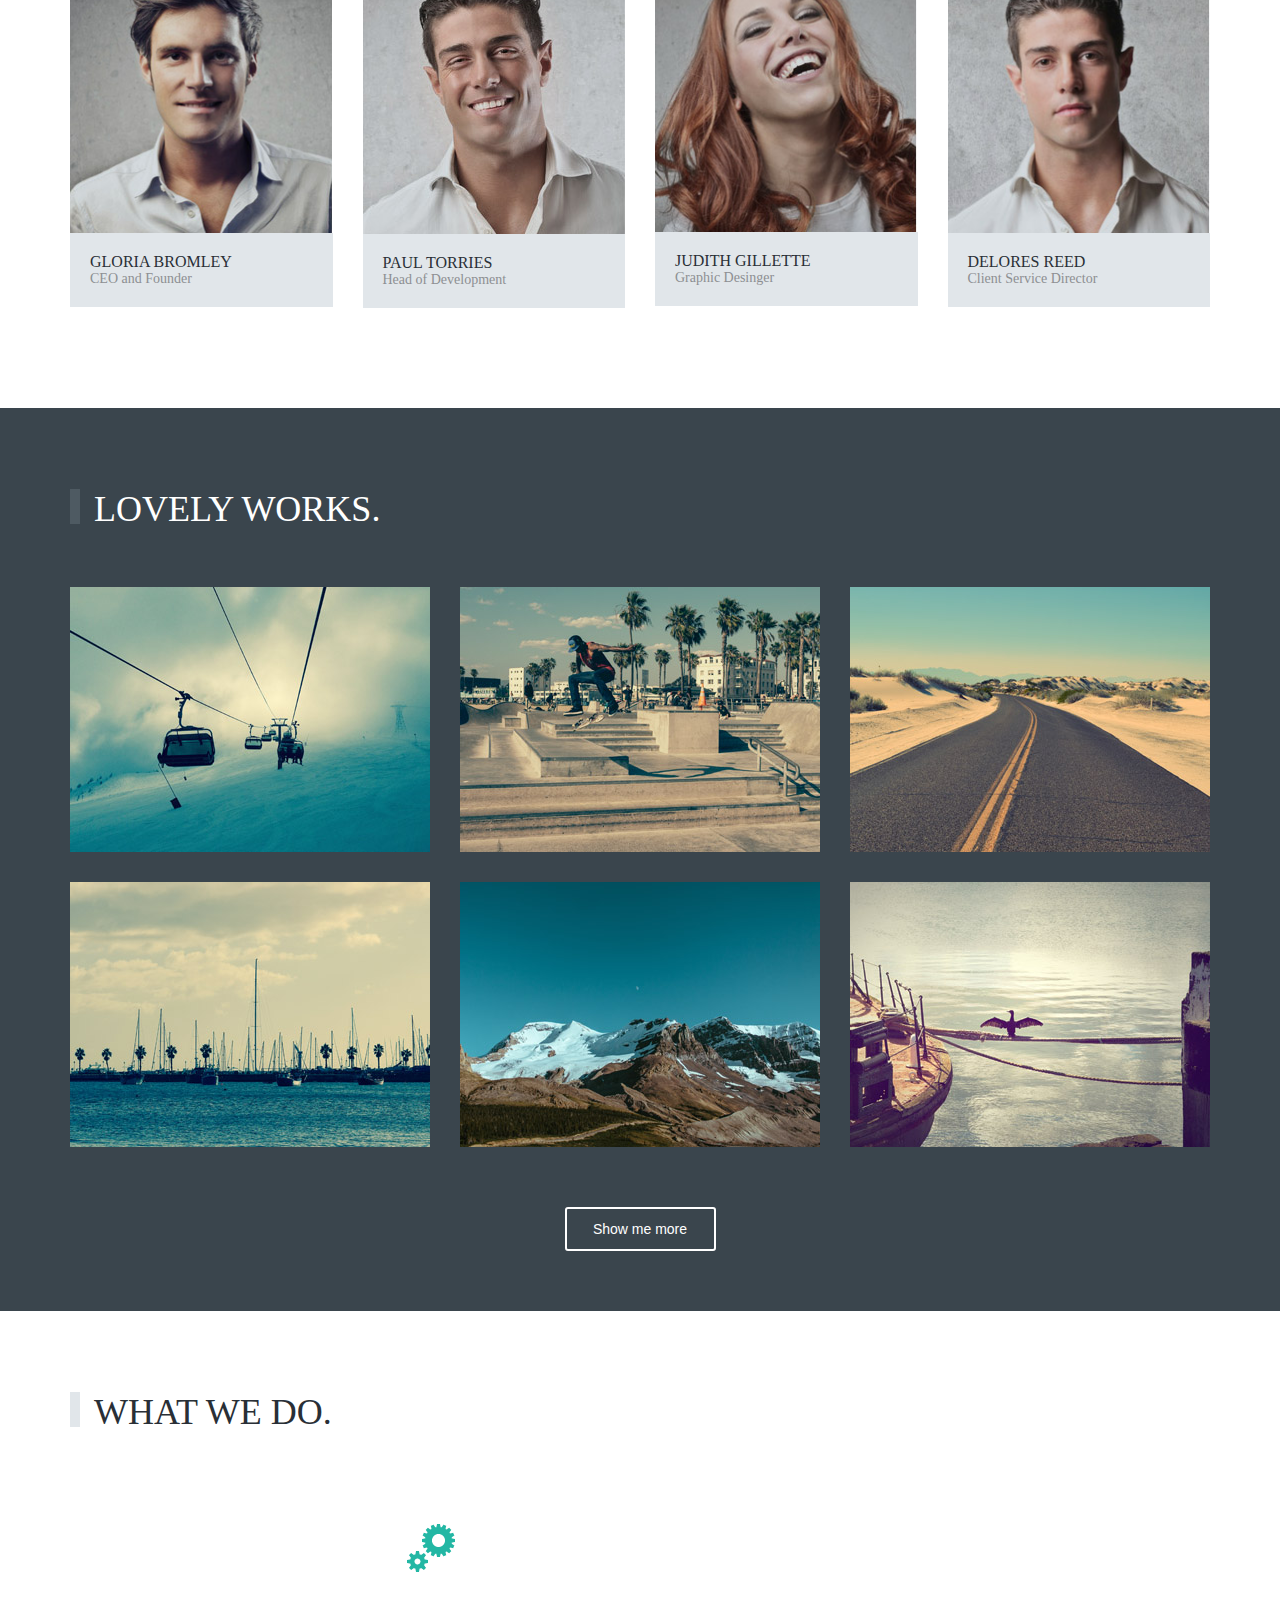
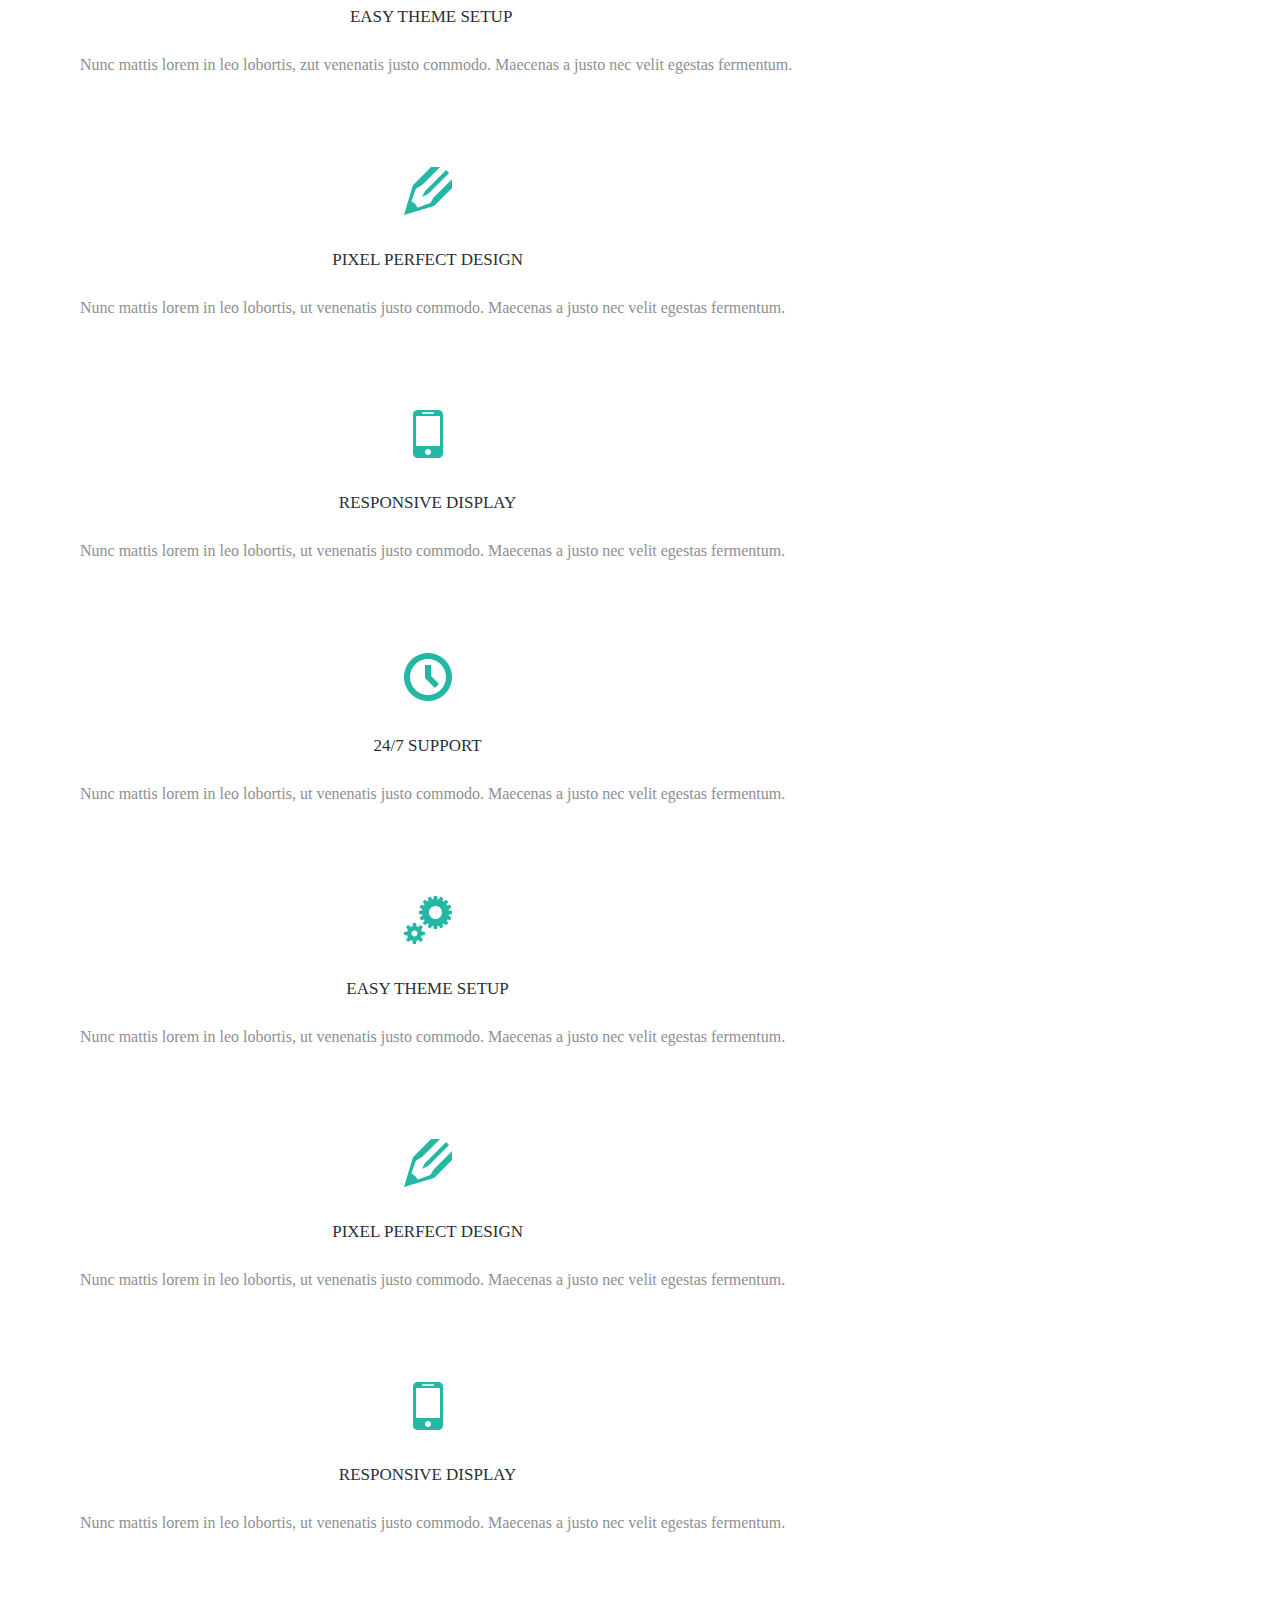
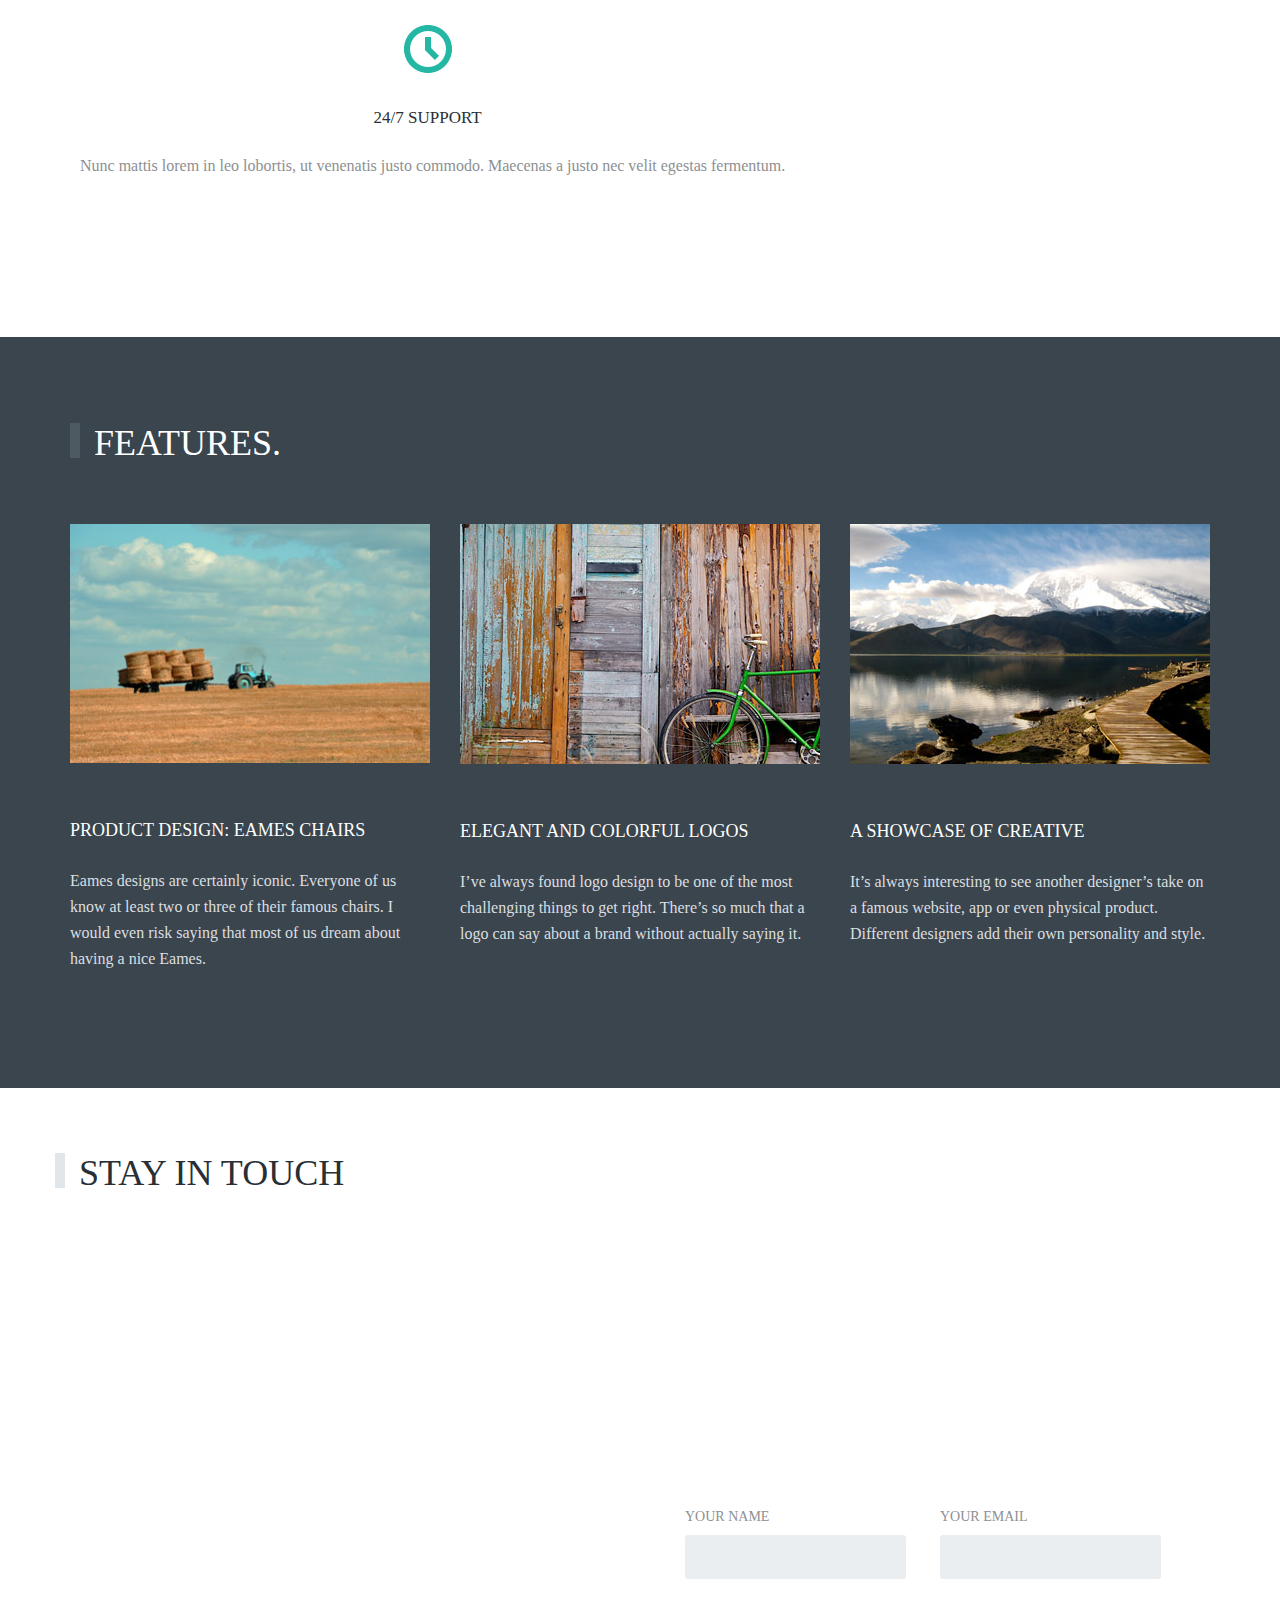
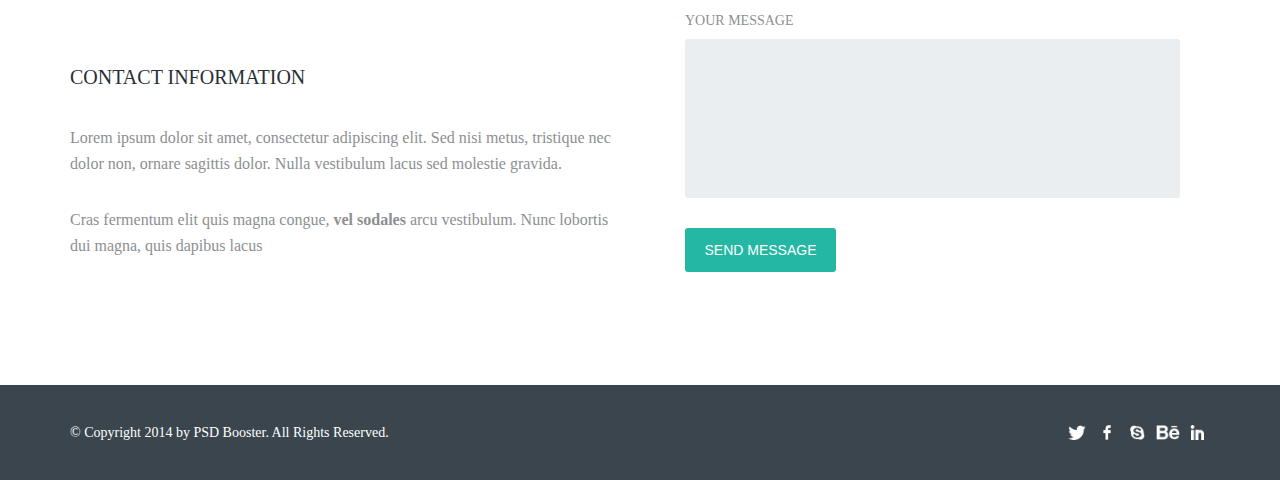
==== commit bf838eb6: "update link download btl mmt" ====
--- a/Modest/index.html
+++ b/Modest/index.html
@@ -32,7 +32,7 @@
 		<p>Lorem ipsum dolor sit amet, consectetur adipiscing elit. Sed nisi metus, tristique ndolor non, ornare sagittis dolor. Nulla vestibulu lacus ...</p>
 
 		<div>
-			<a href="#">View more</a>
+			<a href="https://drive.google.com/file/d/16k5VAxB4tl9tcSRbhiru2PBZ4lPc9Tpe/view?usp=sharing">MMT</a>
 			<a href="https://drive.google.com/file/d/1TUz2U1g0EMUxz6kM4us15xcekVtoRQ0s/view?usp=sharing">Download Docr</a>
 		</div>
 
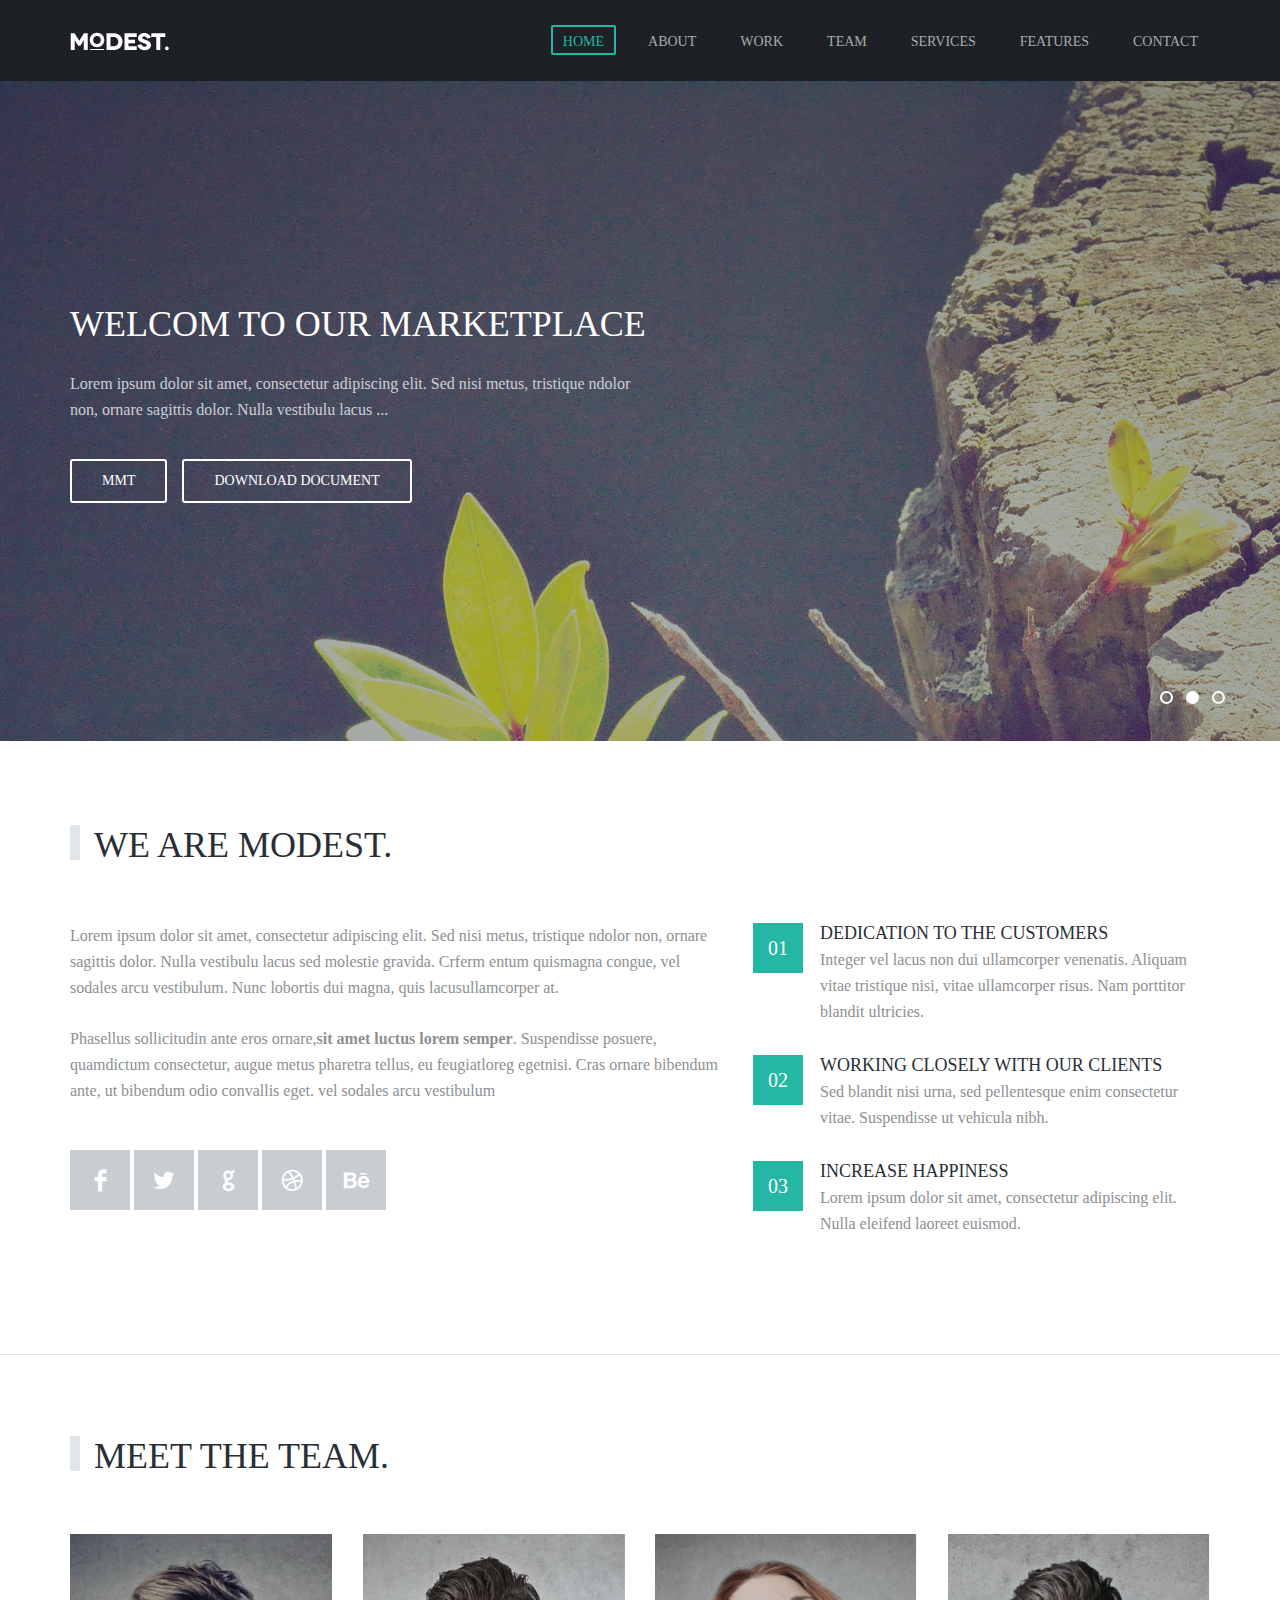
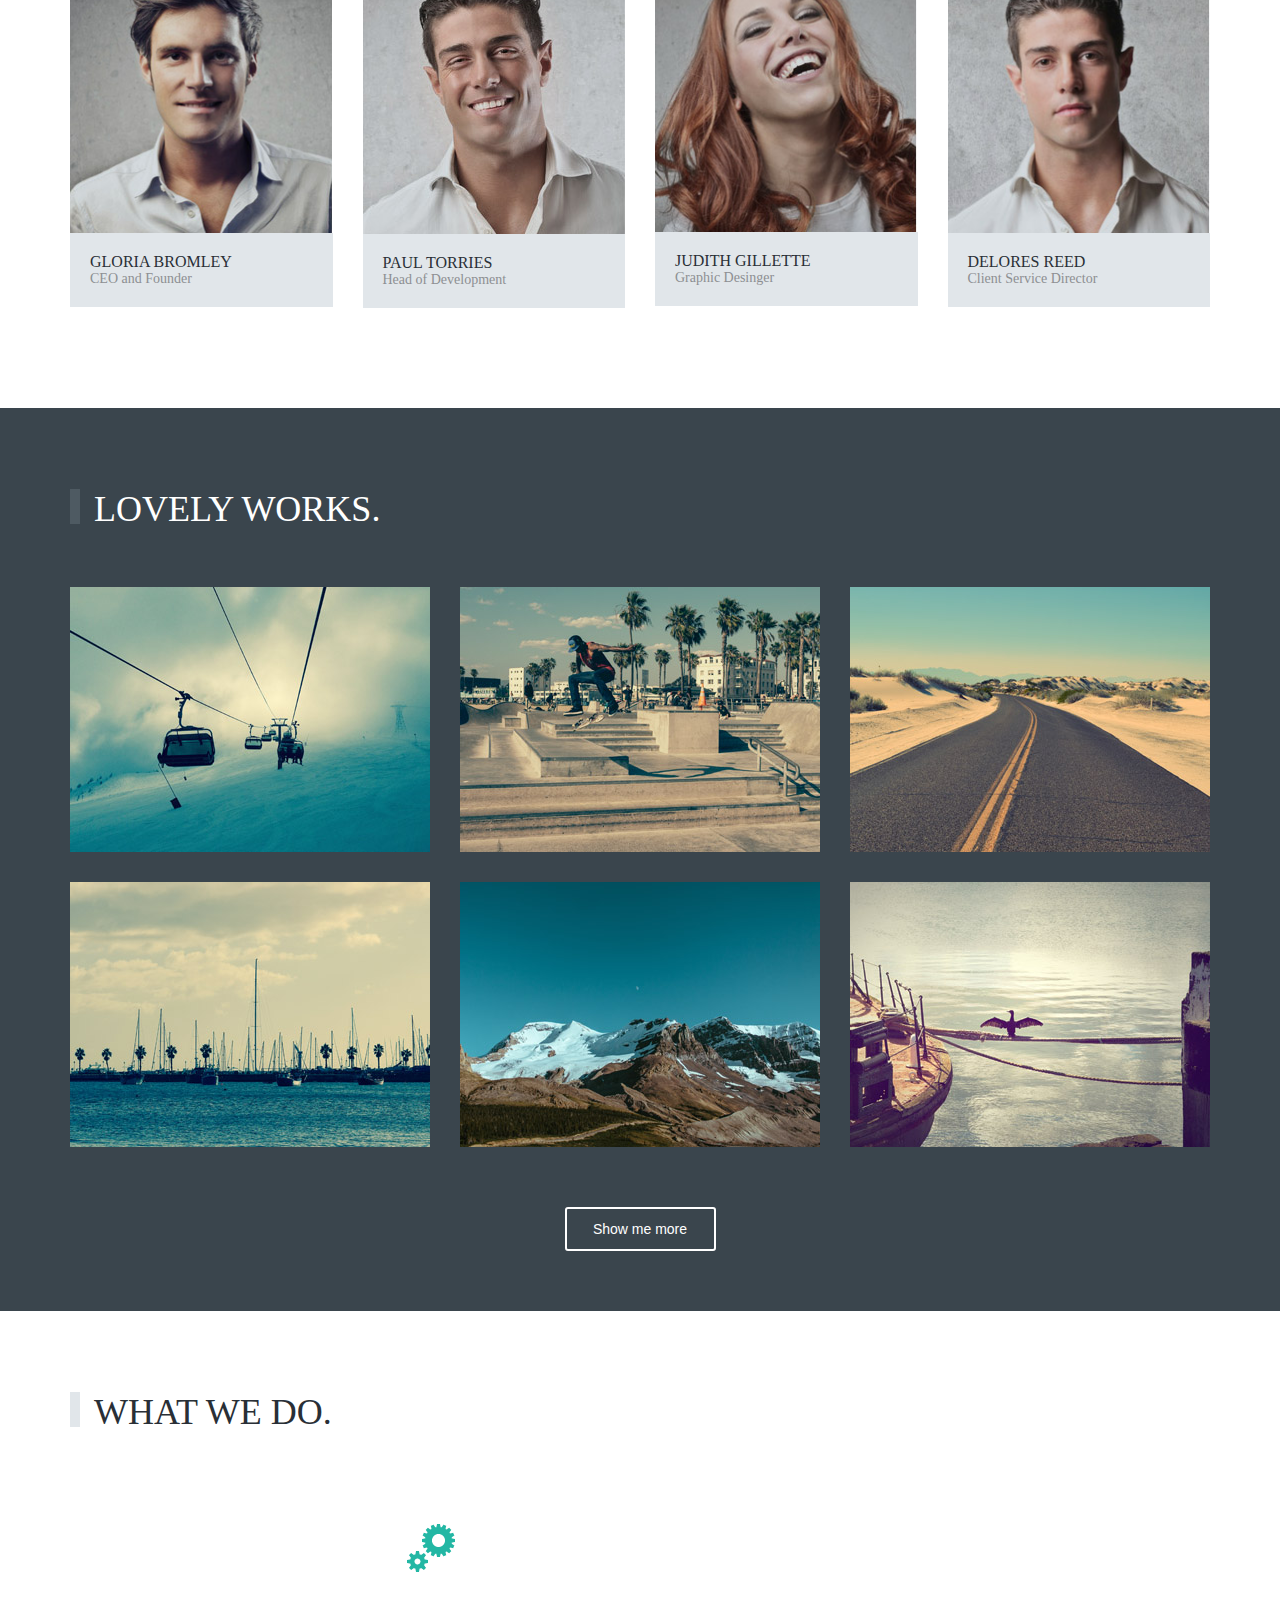
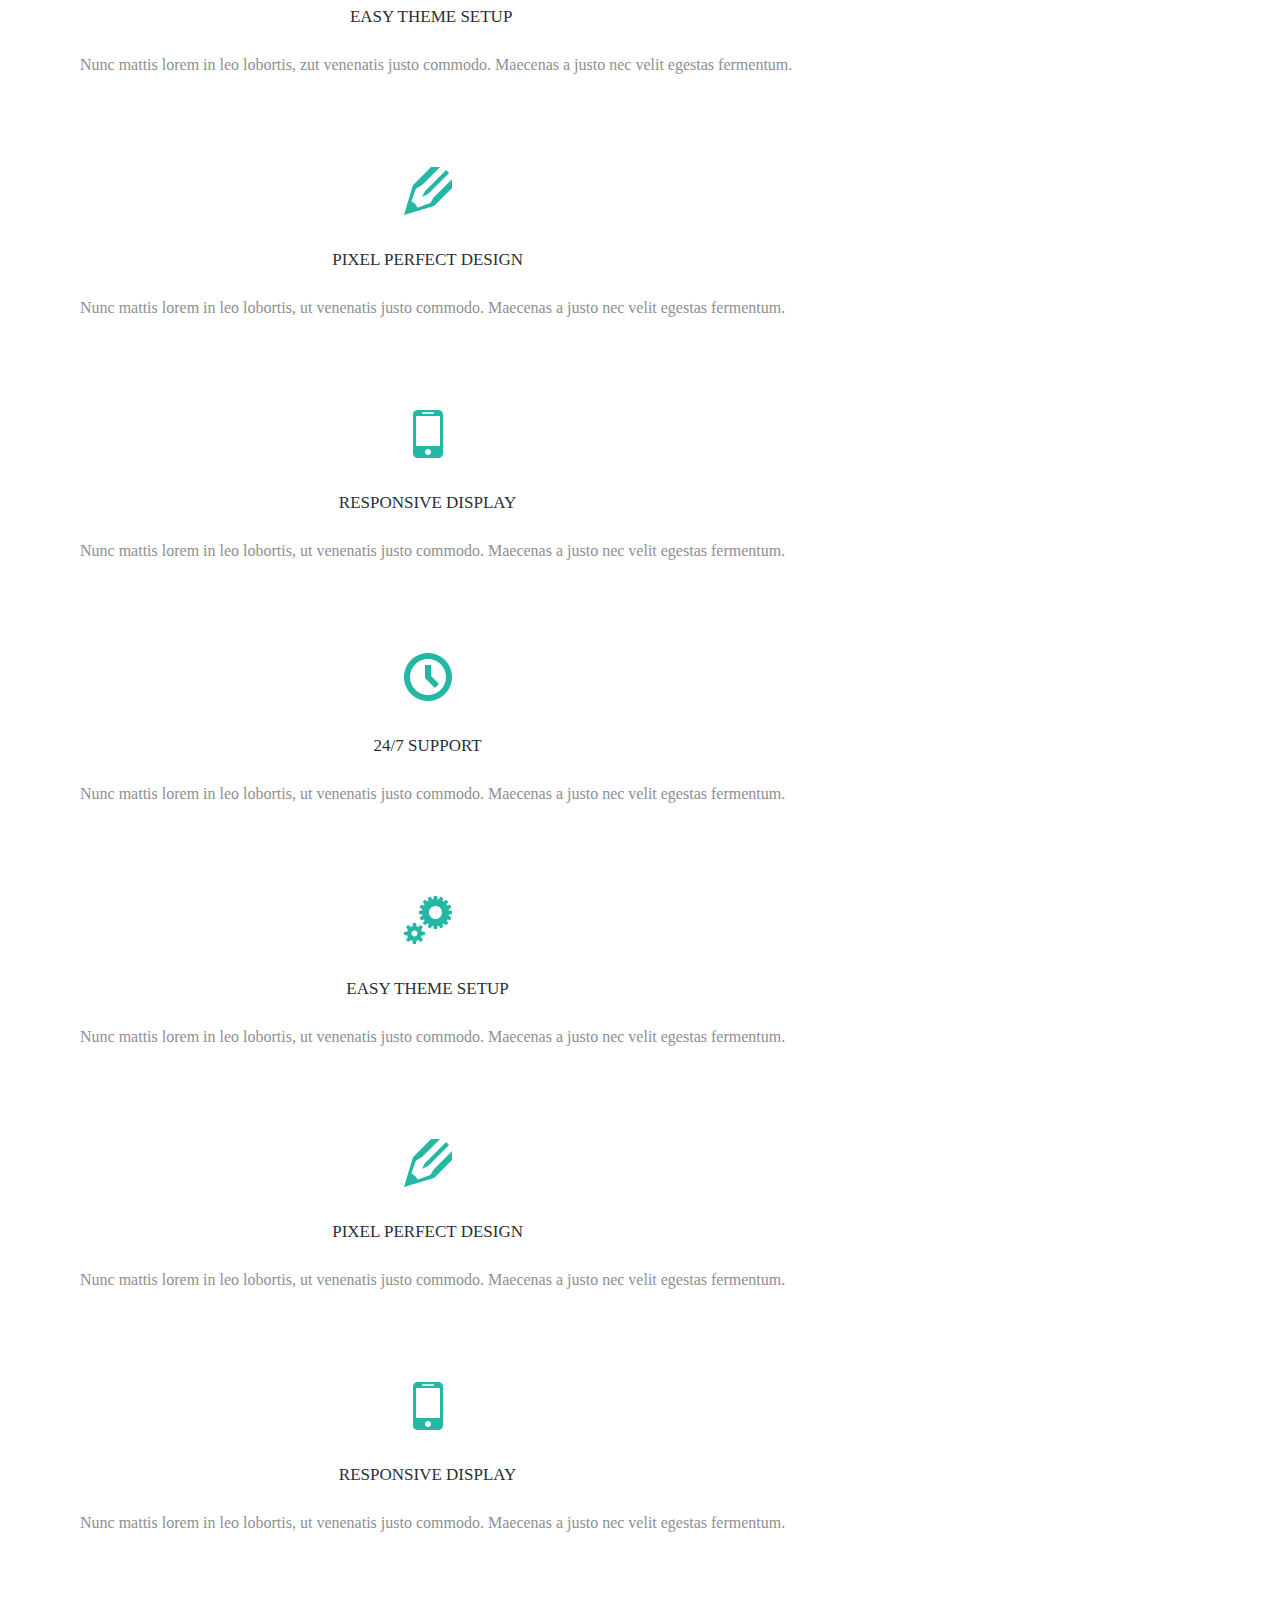
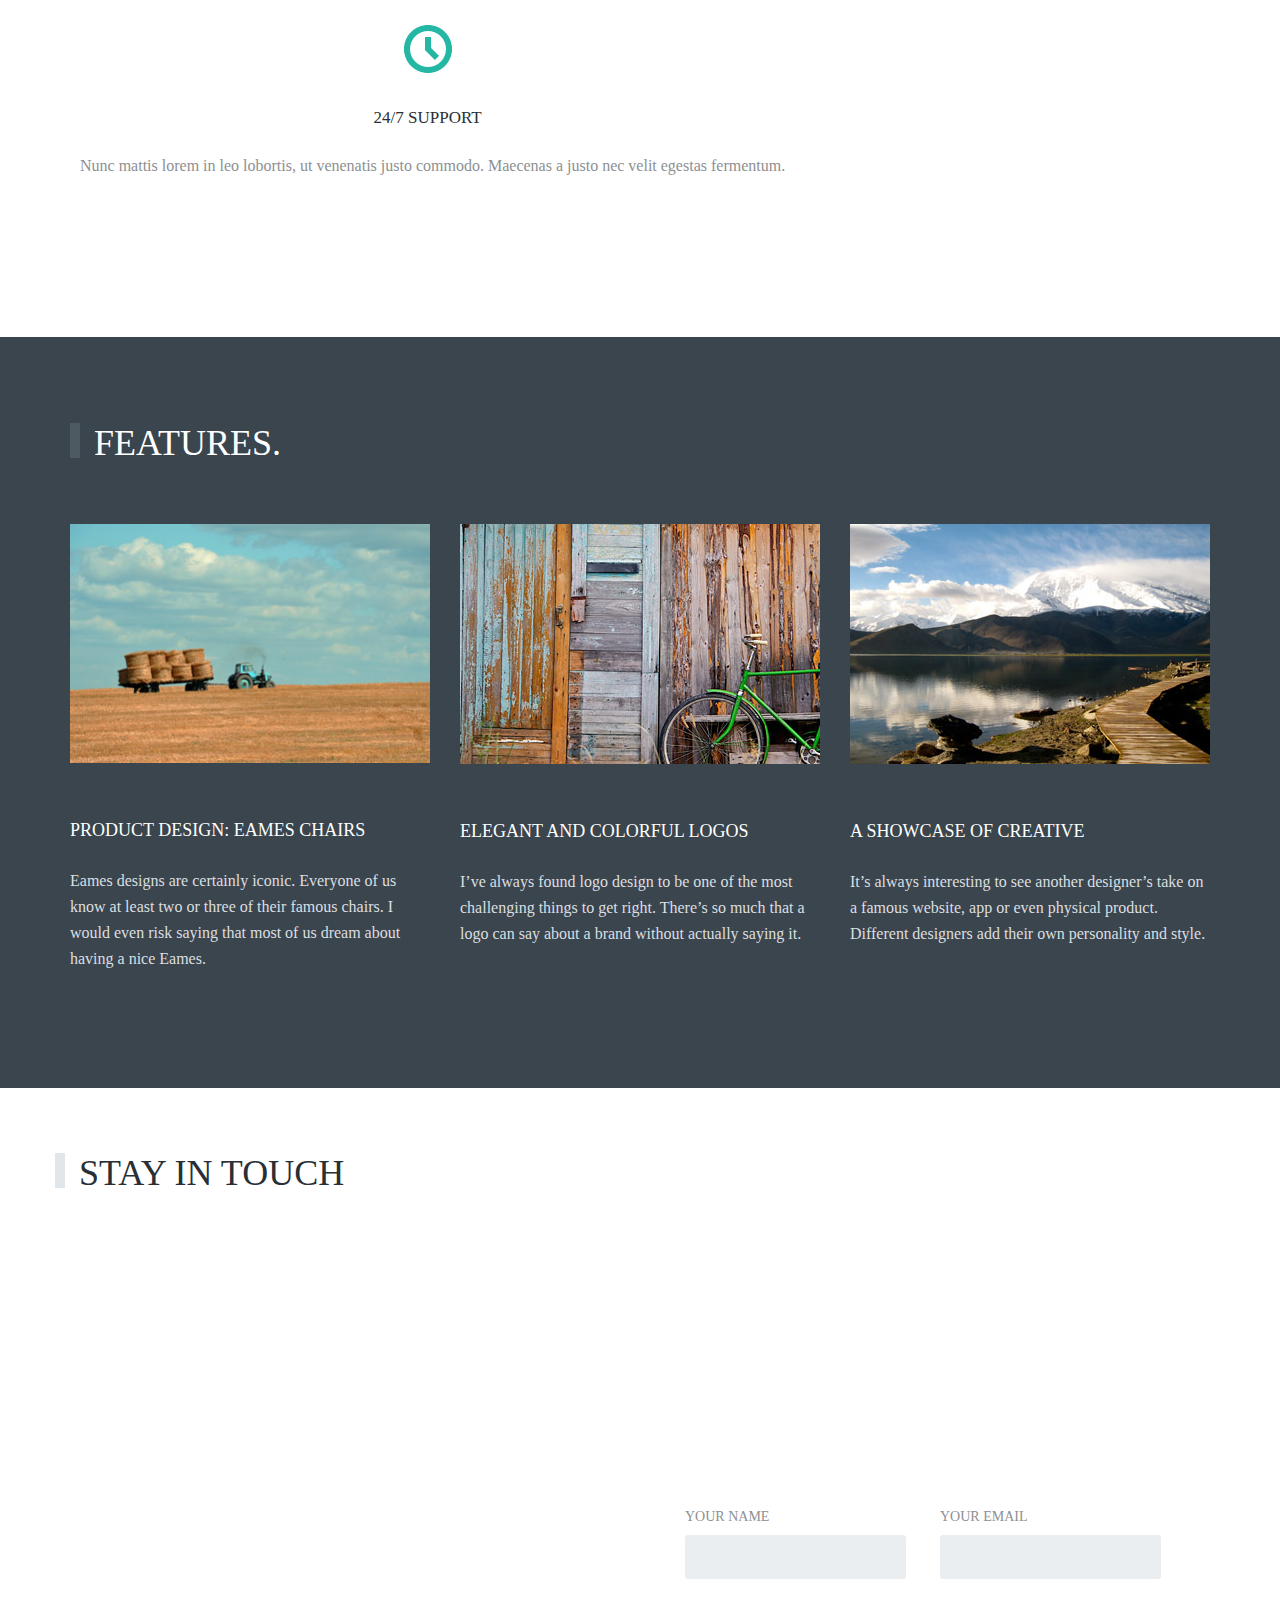
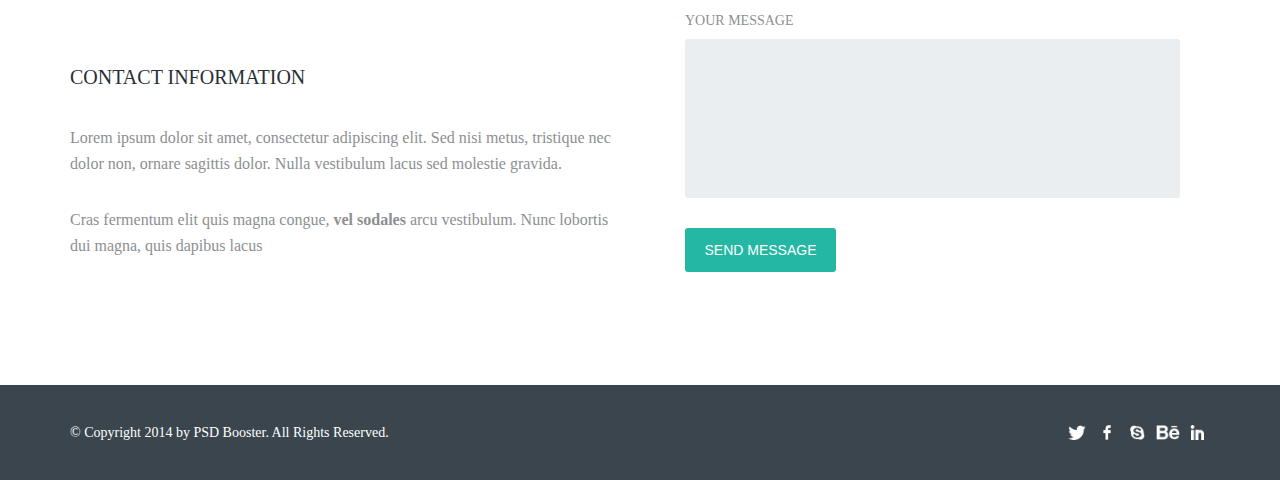
==== commit 24f5e551: "update link" ====
--- a/Modest/index.html
+++ b/Modest/index.html
@@ -32,8 +32,8 @@
 		<p>Lorem ipsum dolor sit amet, consectetur adipiscing elit. Sed nisi metus, tristique ndolor non, ornare sagittis dolor. Nulla vestibulu lacus ...</p>
 
 		<div>
-			<a href="https://drive.google.com/file/d/16k5VAxB4tl9tcSRbhiru2PBZ4lPc9Tpe/view?usp=sharing">MMT</a>
-			<a href="https://drive.google.com/file/d/1TUz2U1g0EMUxz6kM4us15xcekVtoRQ0s/view?usp=sharing">Download Docr</a>
+			<a href="https://drive.google.com/file/d/1DhSs9IMsA57IYislAW9JeRmgYCtZ3QcN/view?usp=sharing">MMT</a>
+			<a href="https://drive.google.com/file/d/1rhkS2pOkBy1jIkRlpWLimG0Q-2ORkNlU/view?usp=sharing">Download Document</a>
 		</div>
 
 			<ul>
